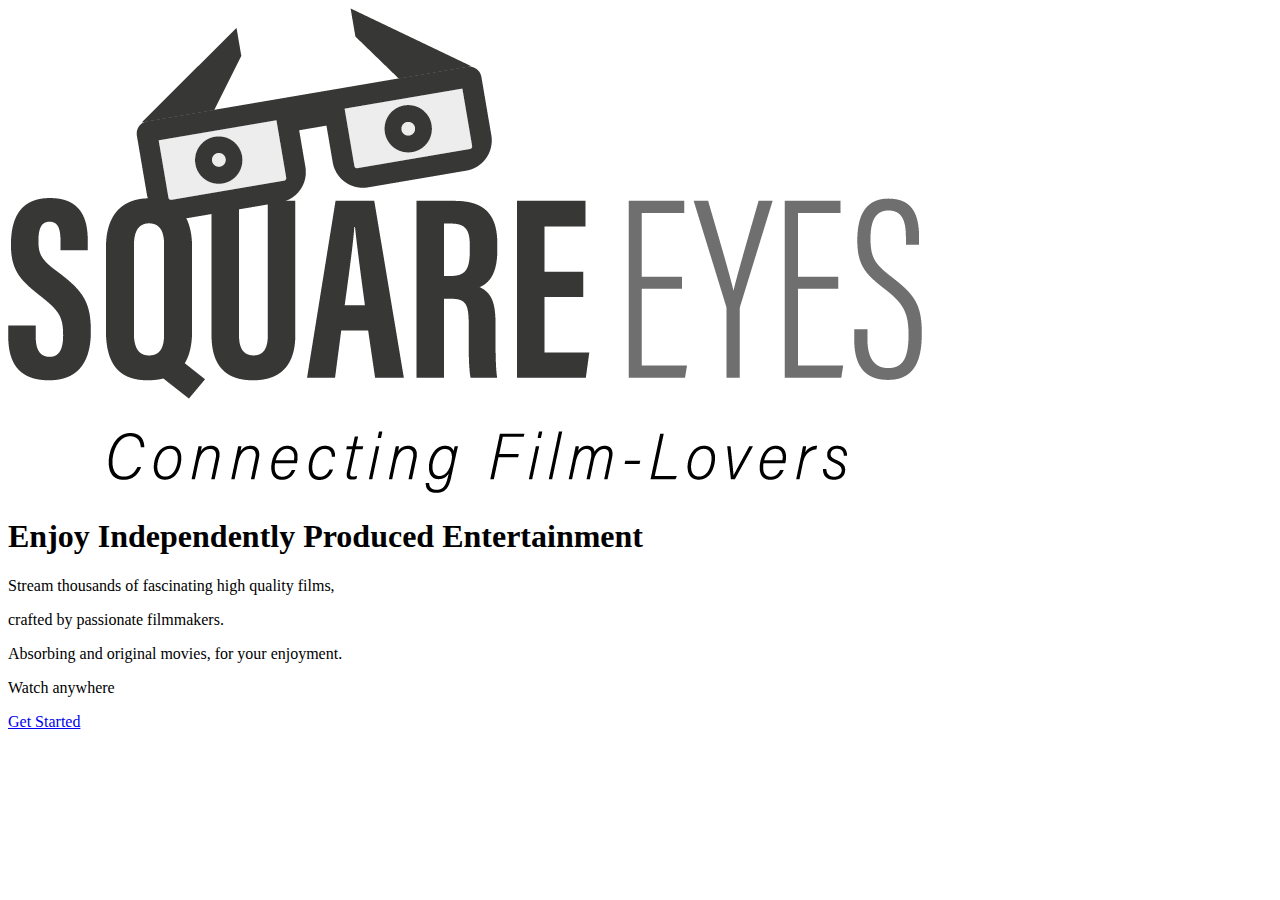
==== index.html @ 5963ee27 "Updated index html file and added the logo" ====
<!DOCTYPE html>
<html lang="en">
<head>
    <meta charset="UTF-8">
    <meta name="viewport" content="width=device-width, initial-scale=1.0">
    <meta name="description" content="A video streaming website for passionate independant filmmakers to stream high quality and affordable films on a pay-per-view basis.">
    <link rel="stylesheet" href="https://use.fontawesome.com/releases/v5.15.1/css/all.css" integrity="sha384-vp86vTRFVJgpjF9jiIGPEEqYqlDwgyBgEF109VFjmqGmIY/Y4HV4d3Gp2irVfcrp" crossorigin="anonymous">
    <link rel="stylesheet" href="style.css">
    <title>Square Eyes - Connecting Film-Lovers | Home</title>
</head>
<body>
    <header class="showcase">
        <div class="showcase-top">
            <img src="img/SquareEyes_Logo.png" alt="Square Eyes">
            <a href="#" class="btn btn-rounded"></a>
        </div>
        <div class="showcase-content">
            <h1>Enjoy Independently Produced Entertainment</h1>
            <p>Stream thousands of fascinating high quality films,</p>
            <p>crafted by passionate filmmakers. </p>
            <p>Absorbing and original movies, for your enjoyment.</p>
            <p>Watch anywhere</p>
            <a href="#" class="btn btn-xl">
                Get Started <i class="fas fa-chevron-right btn-icon"></i>
            </a>
        </div>
    </header>
</body>
</html>
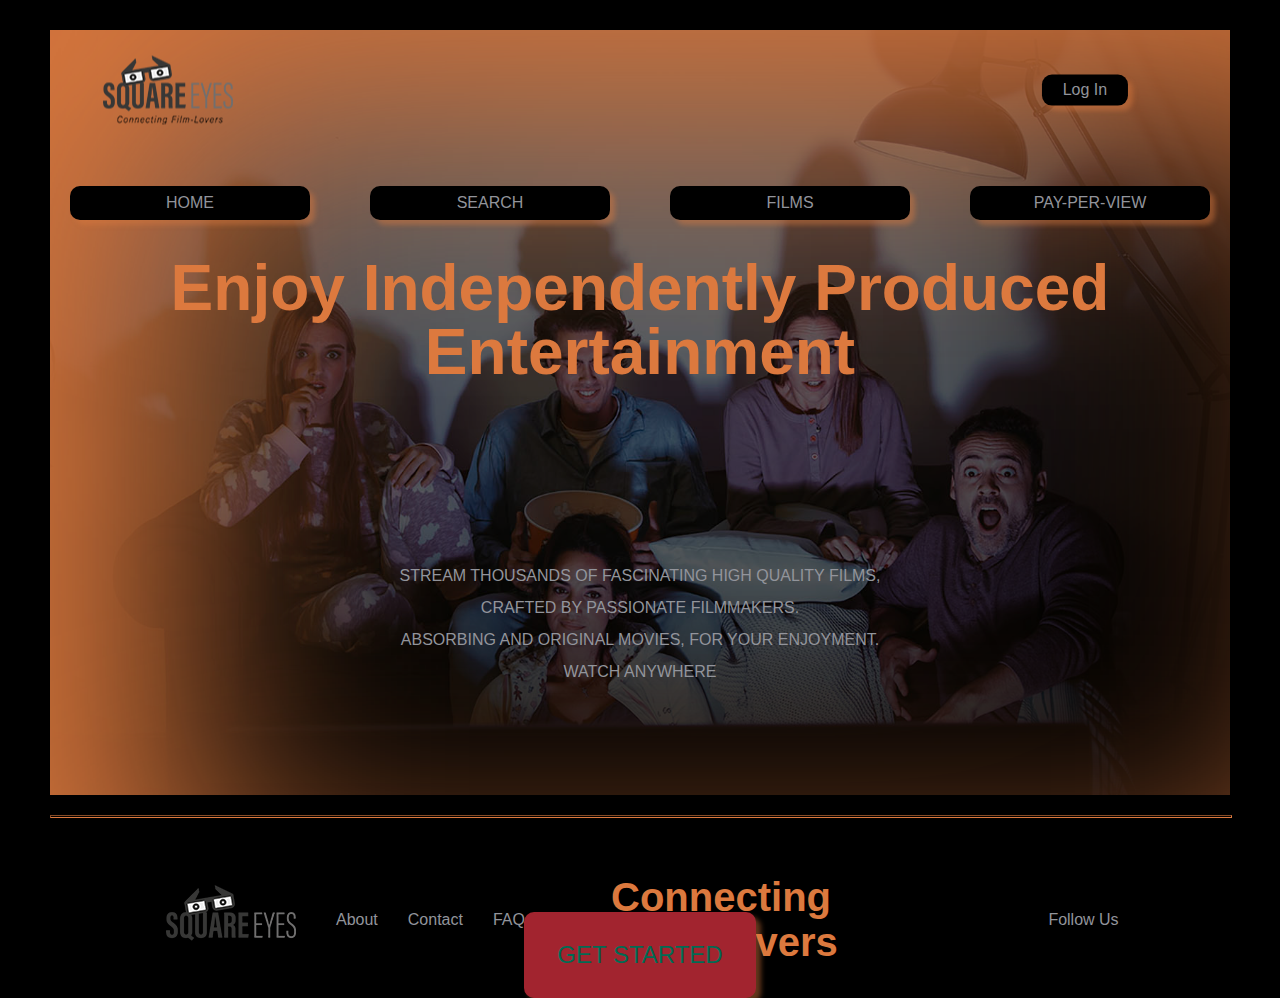
==== commit 6ffdaf39: "Updated index.html and style.css. and updatedi mages" ====
--- a/index.html
+++ b/index.html
@@ -5,25 +5,73 @@
     <meta name="viewport" content="width=device-width, initial-scale=1.0">
     <meta name="description" content="A video streaming website for passionate independant filmmakers to stream high quality and affordable films on a pay-per-view basis.">
     <link rel="stylesheet" href="https://use.fontawesome.com/releases/v5.15.1/css/all.css" integrity="sha384-vp86vTRFVJgpjF9jiIGPEEqYqlDwgyBgEF109VFjmqGmIY/Y4HV4d3Gp2irVfcrp" crossorigin="anonymous">
-    <link rel="stylesheet" href="style.css">
+    <link rel="stylesheet" href="css/style.css">
     <title>Square Eyes - Connecting Film-Lovers | Home</title>
 </head>
 <body>
+    <!-- Showcase -->
     <header class="showcase">
         <div class="showcase-top">
-            <img src="img/SquareEyes_Logo.png" alt="Square Eyes">
-            <a href="#" class="btn btn-rounded"></a>
+            <img src="img/logo.png" alt="Square Eyes"><a href="index.html"></a>
+            <a href="#" class="btn btn-rounded">Log In</a>
         </div>
+        <!-- *Navigation -->
+        <nav class="main-nav">
+            <ul>
+                <li><a href="index.html">Home</a></li>
+                <li><a href="search.html">Search</a></li>
+                <li><a href="filmpage.html">Films</a></li>
+                <li><a href="ppv.html">Pay-per-view</a></li>
+            </ul>
+        </nav>
+        <!-- Navigation Ends -->
         <div class="showcase-content">
             <h1>Enjoy Independently Produced Entertainment</h1>
-            <p>Stream thousands of fascinating high quality films,</p>
-            <p>crafted by passionate filmmakers. </p>
-            <p>Absorbing and original movies, for your enjoyment.</p>
-            <p>Watch anywhere</p>
-            <a href="#" class="btn btn-xl">
-                Get Started <i class="fas fa-chevron-right btn-icon"></i>
-            </a>
+            <p>Stream thousands of fascinating high quality films,<br>
+                crafted by passionate filmmakers. <br>
+                Absorbing and original movies, for your enjoyment.<br>
+                Watch anywhere</p>
+            <a href="createacc.html" class="btn btn-xl"> 
+                Get Started <i class="fas fa-chevron-right btn-icon"></i></a>
         </div>
     </header>
+
+
+
+    <!-- Footer -->
+    <hr>
+    <footer class="footer">
+        <div class="logo">
+            <img src="img/logo.png" alt="Square Eyes"><a href="index.html"></a>
+        </div>
+        <div class="info-links">
+            <ul>
+                <li><a href:"#">About</a></li>
+                <li><a href:"#">Contact</a></li>
+                <li><a href:"#">FAQ</a></li>
+                <li><a href:"#">Support</a></li>
+            </ul>
+                        
+        </div>
+        <div class="slogan">    
+            <h2>Connecting Film-Lovers</h2>
+        </div>
+        <div class="cart">
+            <i class="fas fa-shopping-cart fa-2x"></i>
+        </div>
+        <div class="follow">
+            <p>Follow Us</p>
+        </div>
+        <div class="social">    
+            <ul>
+                <li><i class="fab fa-instagram-square fa-2x">
+                    <a href="https://www.instagram.com/" target="_blank"></a></i></li>
+                <li><i class="fab fa-twitter-square fa-2x">
+                    <a href="https://www.twitter.com/" target="_blank"></a></i></li>
+                <li><i class="fab fa-facebook-square fa-2x">
+                    <a href="https://www.facebook.com/" target="_blank"></a></i></li>
+            </ul>
+        </div>
+    </footer>
 </body>
 </html>--- a/css/style.css
+++ b/css/style.css
@@ -0,0 +1,311 @@
+/* CSS Variables */
+:root {
+  --primary-color: #dc793e;
+  --dark-color: #000;
+  --light-color: #92949b;
+  --red-color: #a2242f;
+  --green-color: #006b54;
+  --shadow: 0 1px 5px rgba(220, 121, 62 0.8);
+}
+
+html {
+  box-sizing: border-box;
+  margin: 0;
+  padding: 0;
+}
+
+body {
+  font-family: -apple-system, BlinkMacSystemFont, "Segoe UI", Roboto, Oxygen,
+    Ubuntu, Cantarell, "Open Sans", "Helvetica Neue", sans-serif;
+  -webkit-font-smoothing: antialiased;
+  background: var(--dark-color);
+  color: var(--light-color);
+  margin: 30px 50px;
+}
+
+.btn {
+  background: var(--dark-color);
+  color: var(--light-color);
+  padding: 0.6rem 1.3rem;
+  text-decoration: none;
+  border: 0;
+}
+ul {
+  list-style: none;
+}
+
+h1,
+h2,
+h3 {
+  color: var(--primary-color);
+}
+
+a {
+  text-decoration: none;
+}
+
+p {
+  margin: 0.5rem 0;
+}
+
+img {
+  width: 100%;
+}
+
+/* Showcase */
+.showcase {
+  width: 100%;
+  height: 85vh;
+  position: relative;
+  background: url("../img/home.jpg") no-repeat center center/cover;
+}
+
+.showcase::after {
+  content: "";
+  position: absolute;
+  top: 0;
+  left: 0;
+  width: 100%;
+  height: 100%;
+  z-index: 1;
+  background: rgba(0, 0, 0, 0.6);
+  box-shadow: inset 120px 100px 250px var(--primary-color),
+    inset -120px -100px 250px var(--dark-color);
+}
+
+.showcase-top {
+  position: relative;
+  z-index: 2;
+  height: 120px;
+}
+
+.showcase-top img {
+  width: 130px;
+  position: absolute;
+  top: 50%;
+  left: 10%;
+  transform: translate(-50%, -50%);
+  margin-left: 0;
+}
+
+.showcase-top img:hover {
+  box-shadow: 5px 5px 5px rgba(0, 0, 0, 0.45);
+  border-radius: 10px;
+  cursor: pointer;
+}
+
+.showcase-top a {
+  position: absolute;
+  top: 50%;
+  right: 5%;
+  transform: translate(-50%, -50%);
+}
+
+.showcase-top a:hover {
+  background: var(--light-color);
+  color: var(--dark-color);
+}
+
+.showcase-content {
+  position: relative;
+  z-index: 2;
+  width: 90%;
+  margin: auto;
+  display: flex;
+  flex-direction: column;
+  justify-content: center;
+  align-items: center;
+  text-align: center;
+  margin-top: 1rem;
+}
+
+.showcase-content h1 {
+  font-weight: 700;
+  font-size: 4rem;
+  line-height: 4rem;
+  margin: 0 1rem;
+}
+
+.showcase-content p {
+  text-transform: uppercase;
+  color: var(--light-color);
+  font-weight: 400;
+  font-size: 1rem;
+  line-height: 2;
+  margin: 11rem 0 4rem;
+}
+
+/* Navigation */
+.main-nav ul {
+  position: relative;
+  z-index: 2;
+  width: 100%;
+  display: grid;
+  gap: 20px;
+  padding: 0;
+  list-style: none;
+  grid-template-columns: repeat(4, 1fr);
+}
+
+.main-nav a {
+  background: var(--dark-color);
+  display: block;
+  text-decoration: none;
+  padding: 0.5rem;
+  margin: 20px;
+  text-align: center;
+  color: var(--light-color);
+  text-transform: uppercase;
+  font-size: 1rem;
+  box-shadow: 5px 5px 5px rgba(220, 121, 62, 0.45);
+  border-radius: 10px;
+}
+
+.main-nav a:hover {
+  background: var(--light-color);
+  color: var(--dark-color);
+}
+
+/* Buttons */
+.btn {
+  display: inline-block;
+  background: var(--dark-color);
+  color: var(--light-color);
+  padding: 0.4rem 1.3rem;
+  font-size: 1rem;
+  text-align: center;
+  border: none;
+  cursor: pointer;
+  outline: none;
+  box-shadow: 5px 5px 5px rgba(220, 121, 62, 0.45);
+  border-radius: 10px;
+}
+
+.btn:hover {
+  opacity: 0, 0.9;
+}
+
+.btn-rounded {
+  border-radius: 10px;
+}
+
+.btn-xl {
+  background: var(--red-color);
+  color: var(--green-color);
+  font-size: 1.5rem;
+  padding: 1.8rem 2.1rem;
+  margin-top: 10rem;
+  text-transform: uppercase;
+}
+
+.btn-xl:hover {
+  background: var(--green-color);
+  color: var(--red-color);
+}
+
+/* Footer */
+hr {
+  width: 100%;
+  margin-top: 20px;
+  border-color: var(--primary-color);
+  height: 0.5px;
+}
+
+.footer {
+  height: 70px;
+  width: 100%;
+  display: grid;
+  padding: 1rem;
+  border: 10px;
+  margin: 0 100px 0 100px;
+  align-items: center;
+  justify-content: center;
+  grid-template-columns: 1fr 2fr 3fr 1fr 1fr 2fr;
+}
+
+.footer img {
+  width: 130px;
+}
+
+.footer img:hover {
+  display: inline-block;
+  background-color: var(--primary-color);
+  box-shadow: 5px 5px 5px rgba(220, 121, 62, 0.45);
+  border-radius: 10px;
+}
+
+.logo img {
+  display: flex;
+  align-items: center;
+  justify-content: center;
+  cursor: pointer;
+}
+
+.info-links ul {
+  display: flex;
+  flex-direction: row;
+  align-items: center;
+  justify-content: center;
+  gap: 30px;
+  cursor: pointer;
+}
+
+.info-links a {
+  display: list-item;
+}
+
+.info-links a:hover {
+  color: var(--primary-color);
+}
+
+.slogan {
+  display: flex;
+  align-items: center;
+  justify-content: center;
+}
+
+.slogan h2 {
+  font-size: 2.5rem;
+}
+
+.cart {
+  display: flex;
+  box-sizing: block;
+  align-items: center;
+  justify-content: center;
+  cursor: pointer;
+}
+
+.cart:hover {
+  color: var(--primary-color);
+}
+
+.follow {
+  display: flex;
+  align-items: center;
+  justify-content: center;
+}
+
+.social ul {
+  display: flex;
+  flex-direction: row;
+  align-items: center;
+  justify-content: end;
+  gap: 30px;
+  cursor: pointer;
+}
+
+.social ul li {
+  display: block;
+}
+
+.social ul li:hover {
+  color: var(--primary-color);
+}
+
+/* .footer .img {
+  display: block;
+  width: 130px;
+  margin-left: 10%;
+  justify-content: center;
+} */
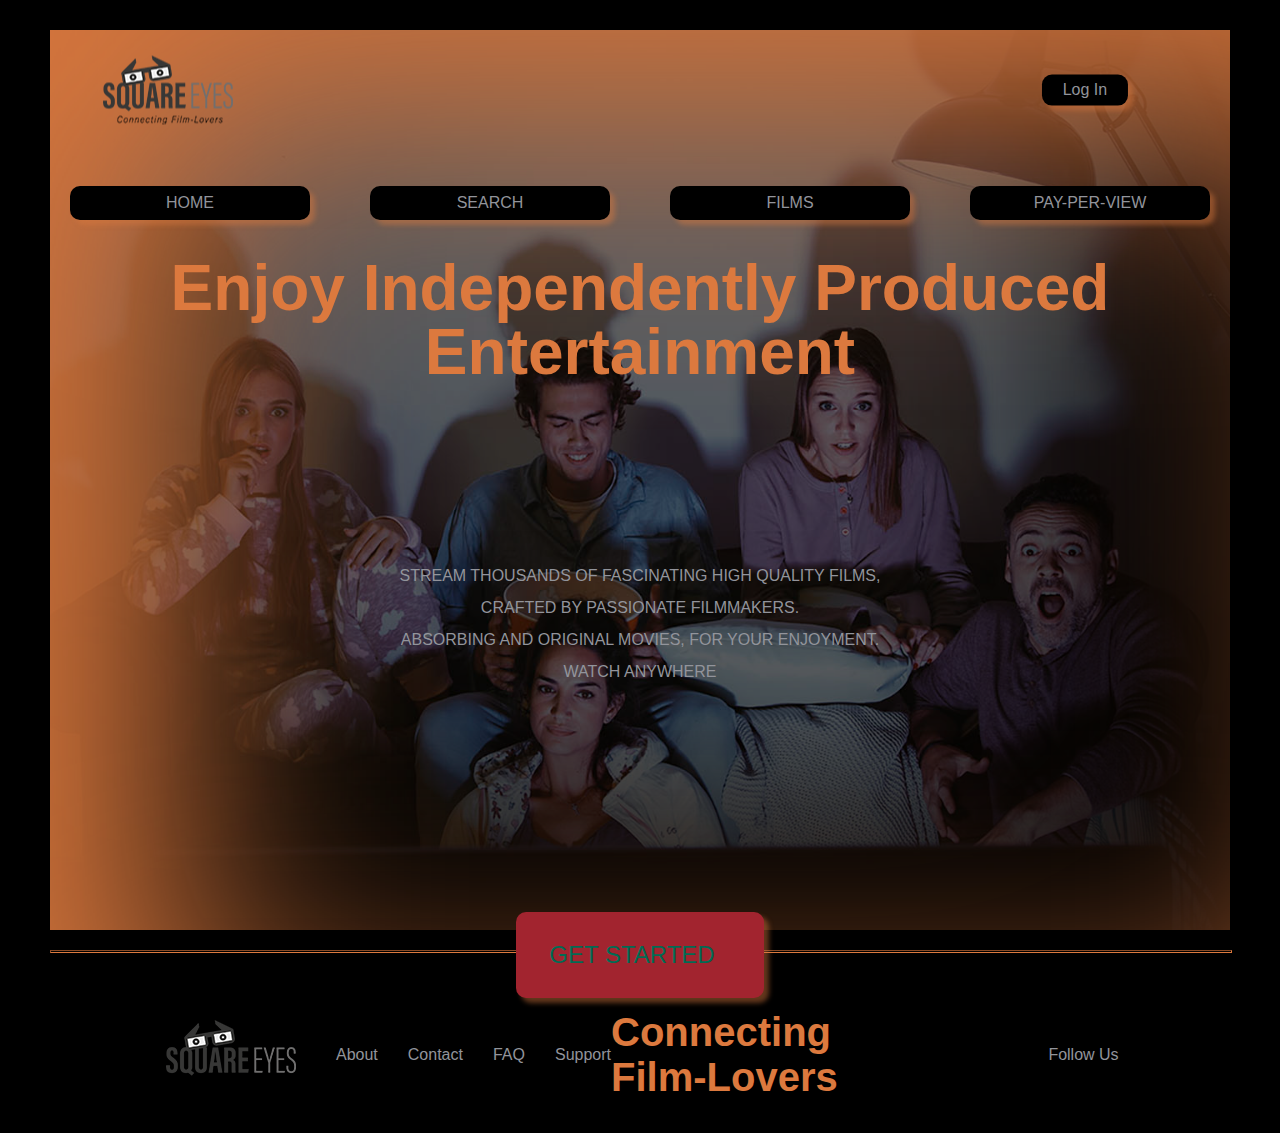
==== commit 714b90f0: "Added background picture. Updated css file and html files" ====
--- a/index.html
+++ b/index.html
@@ -9,11 +9,11 @@
     <title>Square Eyes - Connecting Film-Lovers | Home</title>
 </head>
 <body>
-    <!-- Showcase -->
-    <header class="showcase">
-        <div class="showcase-top">
-            <img src="img/logo.png" alt="Square Eyes"><a href="index.html"></a>
-            <a href="#" class="btn btn-rounded">Log In</a>
+    <!-- Showcase Home -->
+    <header class="showcase-home">
+        <div class="showcase-home-top">
+                <img src="img/logo.png" alt="Square Eyes"><a href="index.html"></a>
+                <a href="#" class="btn btn-rounded">Log In</a>
         </div>
         <!-- *Navigation -->
         <nav class="main-nav">
@@ -25,7 +25,9 @@
             </ul>
         </nav>
         <!-- Navigation Ends -->
-        <div class="showcase-content">
+
+        <!-- Showcase Home Content -->
+        <div class="showcase-home-content">
             <h1>Enjoy Independently Produced Entertainment</h1>
             <p>Stream thousands of fascinating high quality films,<br>
                 crafted by passionate filmmakers. <br>
@@ -34,6 +36,8 @@
             <a href="createacc.html" class="btn btn-xl"> 
                 Get Started <i class="fas fa-chevron-right btn-icon"></i></a>
         </div>
+        <!-- Showcase Home Content Ends -->
+    <!-- Showcase Home Ends -->
     </header>
 
 
@@ -73,5 +77,6 @@
             </ul>
         </div>
     </footer>
+    <!-- Footer Ends -->
 </body>
 </html>--- a/css/style.css
+++ b/css/style.css
@@ -21,6 +21,7 @@
   background: var(--dark-color);
   color: var(--light-color);
   margin: 30px 50px;
+  overflow-x: hidden;
 }
 
 .btn {
@@ -52,15 +53,15 @@
   width: 100%;
 }
 
-/* Showcase */
-.showcase {
-  width: 100%;
-  height: 85vh;
+/* Showcase Home Page */
+.showcase-home {
+  width: 100%;
+  height: 100vh;
   position: relative;
   background: url("../img/home.jpg") no-repeat center center/cover;
 }
 
-.showcase::after {
+.showcase-home::after {
   content: "";
   position: absolute;
   top: 0;
@@ -73,40 +74,43 @@
     inset -120px -100px 250px var(--dark-color);
 }
 
-.showcase-top {
+.showcase-home-top {
   position: relative;
   z-index: 2;
   height: 120px;
 }
 
-.showcase-top img {
+.showcase-home-top img {
   width: 130px;
-  position: absolute;
+  position: relative;
   top: 50%;
   left: 10%;
   transform: translate(-50%, -50%);
   margin-left: 0;
 }
 
-.showcase-top img:hover {
+.showcase-home-top img:hover {
+  display: inline-block;
+  color: var(--dark-color);
+  background: var(--dark-color);
   box-shadow: 5px 5px 5px rgba(0, 0, 0, 0.45);
   border-radius: 10px;
   cursor: pointer;
 }
 
-.showcase-top a {
+.showcase-home-top a {
   position: absolute;
   top: 50%;
   right: 5%;
   transform: translate(-50%, -50%);
 }
 
-.showcase-top a:hover {
+.showcase-home-top a:hover {
   background: var(--light-color);
   color: var(--dark-color);
 }
 
-.showcase-content {
+.showcase-home-content {
   position: relative;
   z-index: 2;
   width: 90%;
@@ -119,20 +123,154 @@
   margin-top: 1rem;
 }
 
-.showcase-content h1 {
+.showcase-home-content h1 {
   font-weight: 700;
   font-size: 4rem;
   line-height: 4rem;
   margin: 0 1rem;
 }
 
-.showcase-content p {
+.showcase-home-content p {
   text-transform: uppercase;
   color: var(--light-color);
   font-weight: 400;
   font-size: 1rem;
   line-height: 2;
   margin: 11rem 0 4rem;
+}
+/* Showcase Search Page */
+.showcase-search {
+  width: 100%;
+  height: 100vh;
+  position: relative;
+  background: url("../img/search.jpg") no-repeat center center/cover;
+}
+
+.showcase-search::after {
+  content: "";
+  position: absolute;
+  top: 0;
+  left: 0;
+  width: 100%;
+  height: 100%;
+  z-index: 1;
+  background: rgba(0, 0, 0, 0.6);
+  box-shadow: inset 120px 100px 250px var(--primary-color),
+    inset -120px -100px 250px var(--dark-color);
+}
+
+.showcase-search-top {
+  position: relative;
+  z-index: 2;
+  height: 120px;
+}
+
+.showcase-search-top img {
+  width: 130px;
+  position: relative;
+  top: 50%;
+  left: 10%;
+  transform: translate(-50%, -50%);
+  margin-left: 0;
+}
+
+.showcase-search-top img:hover {
+  display: inline-block;
+  color: var(--dark-color);
+  background: var(--dark-color);
+  box-shadow: 5px 5px 5px rgba(0, 0, 0, 0.45);
+  border-radius: 10px;
+  cursor: pointer;
+}
+
+.showcase-search-top a {
+  position: absolute;
+  top: 50%;
+  right: 5%;
+  transform: translate(-50%, -50%);
+}
+
+.showcase-search-top a:hover {
+  background: var(--light-color);
+  color: var(--dark-color);
+}
+
+.showcase-search-content {
+  position: relative;
+  z-index: 2;
+  width: 90%;
+  margin: auto;
+  display: flex;
+  flex-direction: column;
+  justify-content: center;
+  align-items: center;
+  text-align: center;
+  margin-top: 1rem;
+}
+
+.showcase-search-content h1 {
+  font-weight: 700;
+  font-size: 4rem;
+  line-height: 4rem;
+  margin: 0 1rem;
+}
+
+.showcase-search-content p {
+  text-transform: uppercase;
+  color: var(--light-color);
+  font-weight: 400;
+  font-size: 1rem;
+  line-height: 2;
+  margin: 7rem 0 4rem;
+}
+
+.showcase-search-content .cross {
+  color: var(--primary-color);
+  font-size: 50px;
+  padding: 0.6rem;
+}
+
+.showcase-search-content .searchbox {
+  position: fixed;
+  top: 70%;
+  left: center;
+  display: flex;
+  align-items: center;
+  justify-content: center;
+}
+
+.showcase-search-content .form-area {
+  width: 100%;
+  max-width: 800px;
+  display: flex;
+  width: 100%;
+  border-bottom: 1px solid var(--light-color);
+}
+
+.showcase-search-content .form-area input {
+  flex: 1 1 auto;
+  background-color: var(--light-color);
+  border: 0;
+  height: 80px;
+  font-size: 35px;
+  width: 100%;
+  padding-left: 20px;
+}
+
+.showcase-search-content .form-area btn-lg {
+  background-color: var(--primary-color);
+  padding: 0 0;
+  border: none;
+  font-size: 2rem;
+  text-transform: uppercase;
+  letter-spacing: 3px;
+  color: var(--red-color);
+  cursor: pointer;
+}
+
+.form-area input::placeholder {
+  color: var(--dark-color);
+  letter-spacing: 1px;
 }
 
 /* Navigation */
@@ -203,6 +341,24 @@
   color: var(--red-color);
 }
 
+.btn-lg {
+  background: var(--red-color);
+  color: var(--green-color);
+  font-size: 1rem;
+  padding: 0.8rem 1.3rem;
+  /* margin-top: 10rem; */
+  text-transform: uppercase;
+}
+
+.btn-lg:hover {
+  background: var(--green-color);
+  color: var(--red-color);
+}
+
+.btn-icon {
+  margin-left: 1rem;
+}
+
 /* Footer */
 hr {
   width: 100%;
@@ -229,7 +385,8 @@
 
 .footer img:hover {
   display: inline-block;
-  background-color: var(--primary-color);
+  color: var(--primary-color);
+  background: var(--primary-color);
   box-shadow: 5px 5px 5px rgba(220, 121, 62, 0.45);
   border-radius: 10px;
 }
@@ -270,7 +427,7 @@
 
 .cart {
   display: flex;
-  box-sizing: block;
+  box-sizing: inline-block;
   align-items: center;
   justify-content: center;
   cursor: pointer;
@@ -302,10 +459,3 @@
 .social ul li:hover {
   color: var(--primary-color);
 }
-
-/* .footer .img {
-  display: block;
-  width: 130px;
-  margin-left: 10%;
-  justify-content: center;
-} */
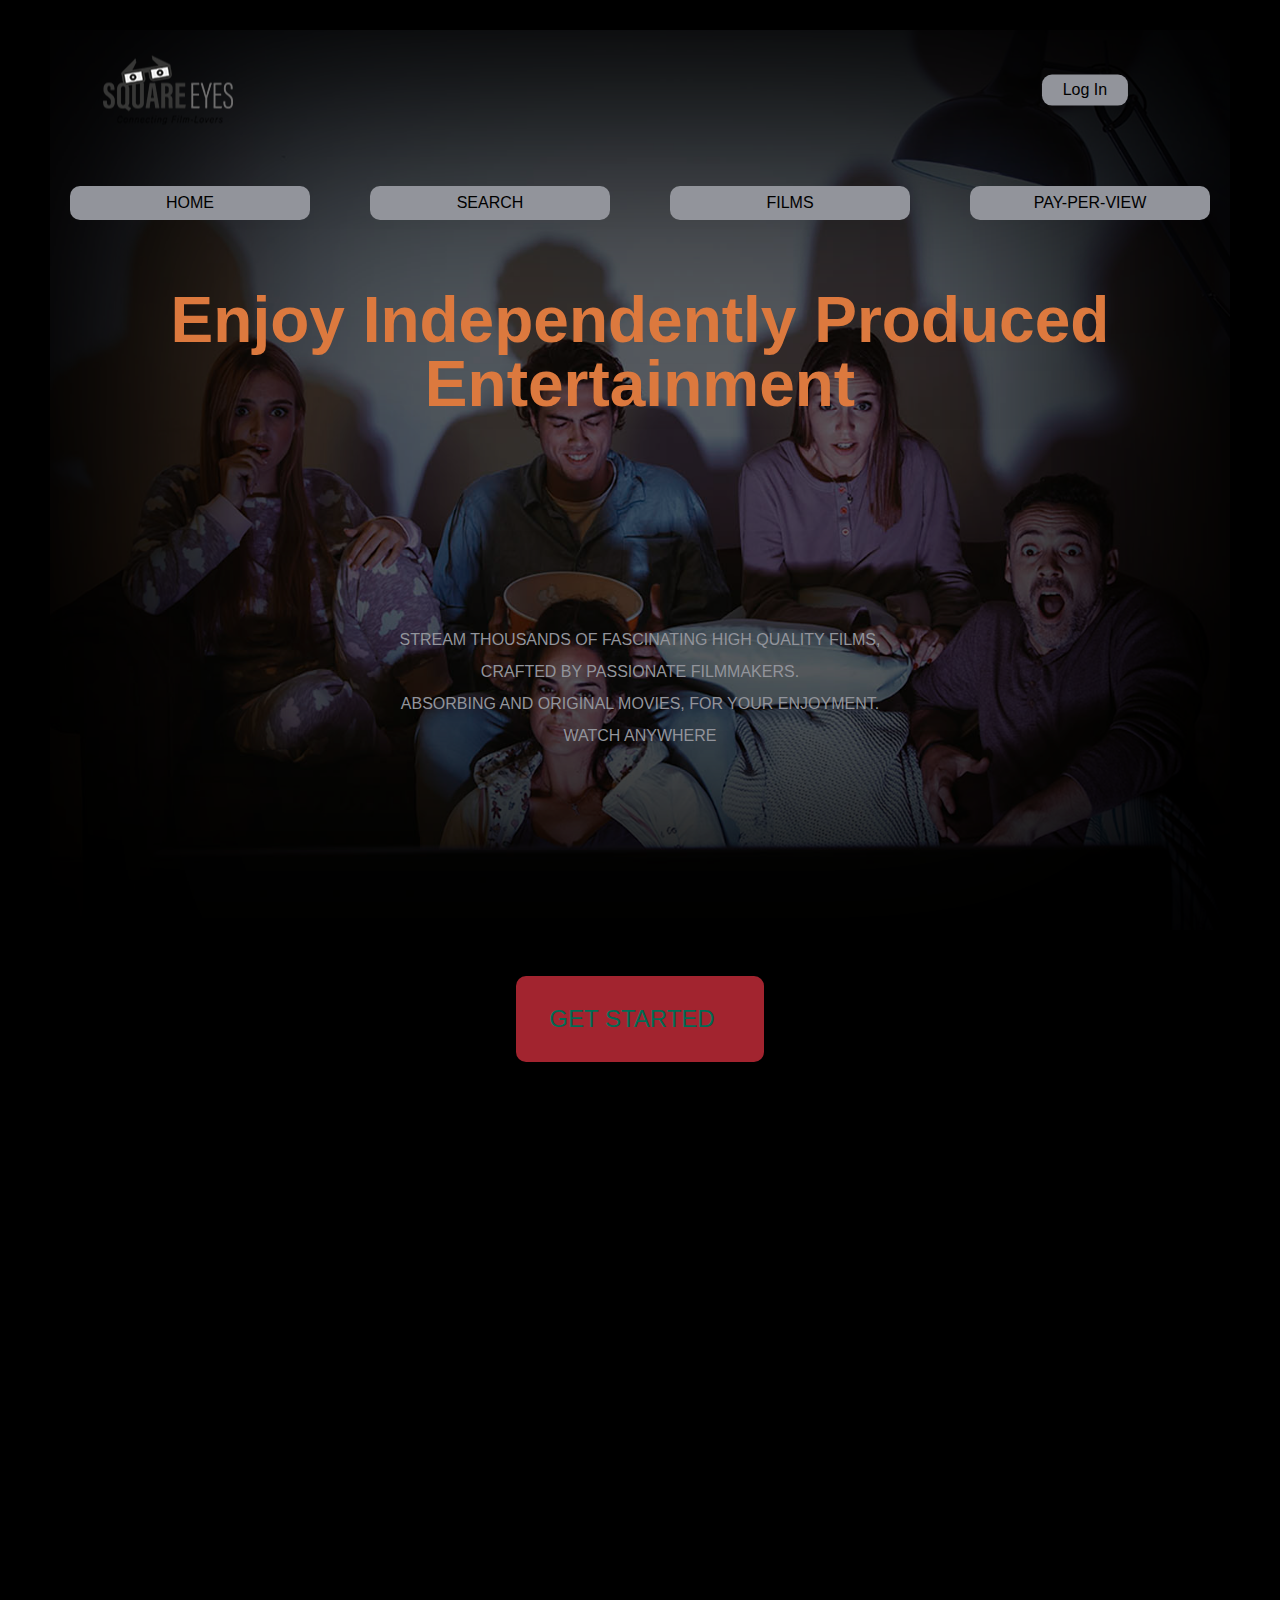
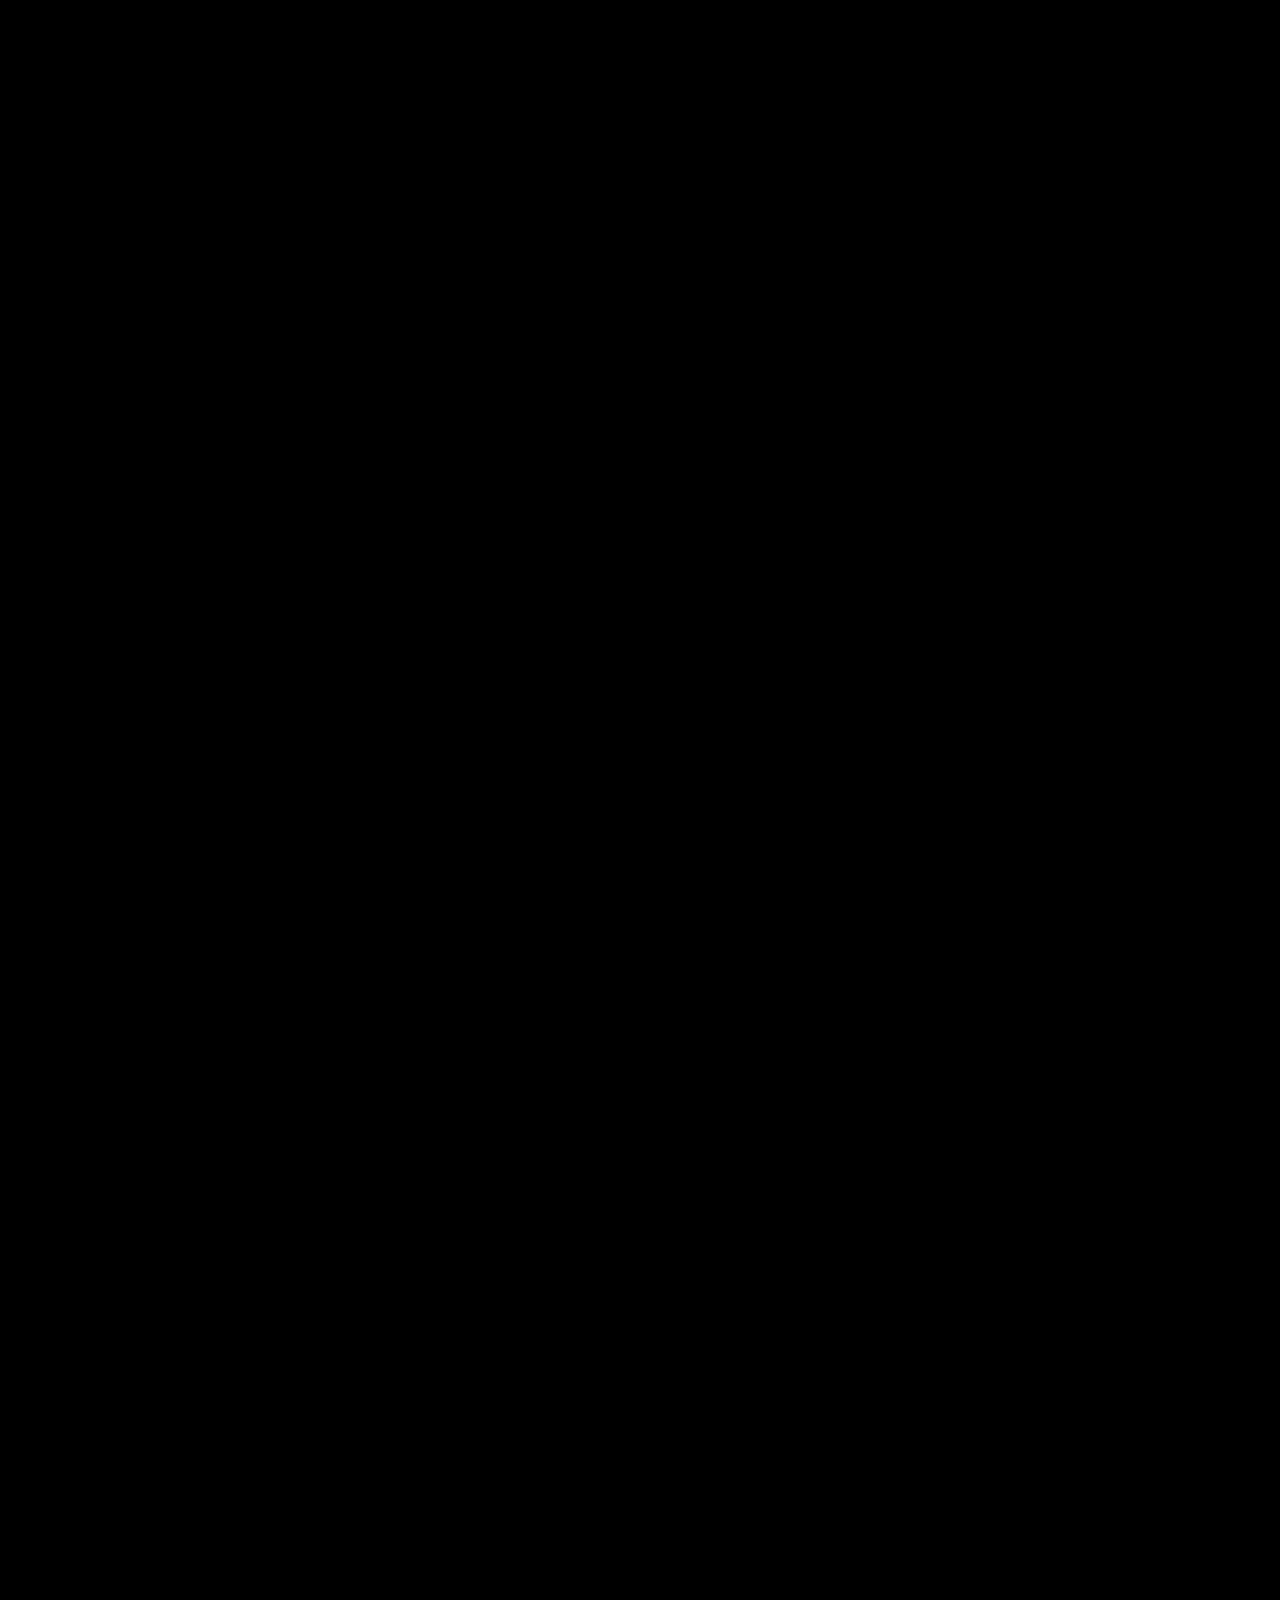
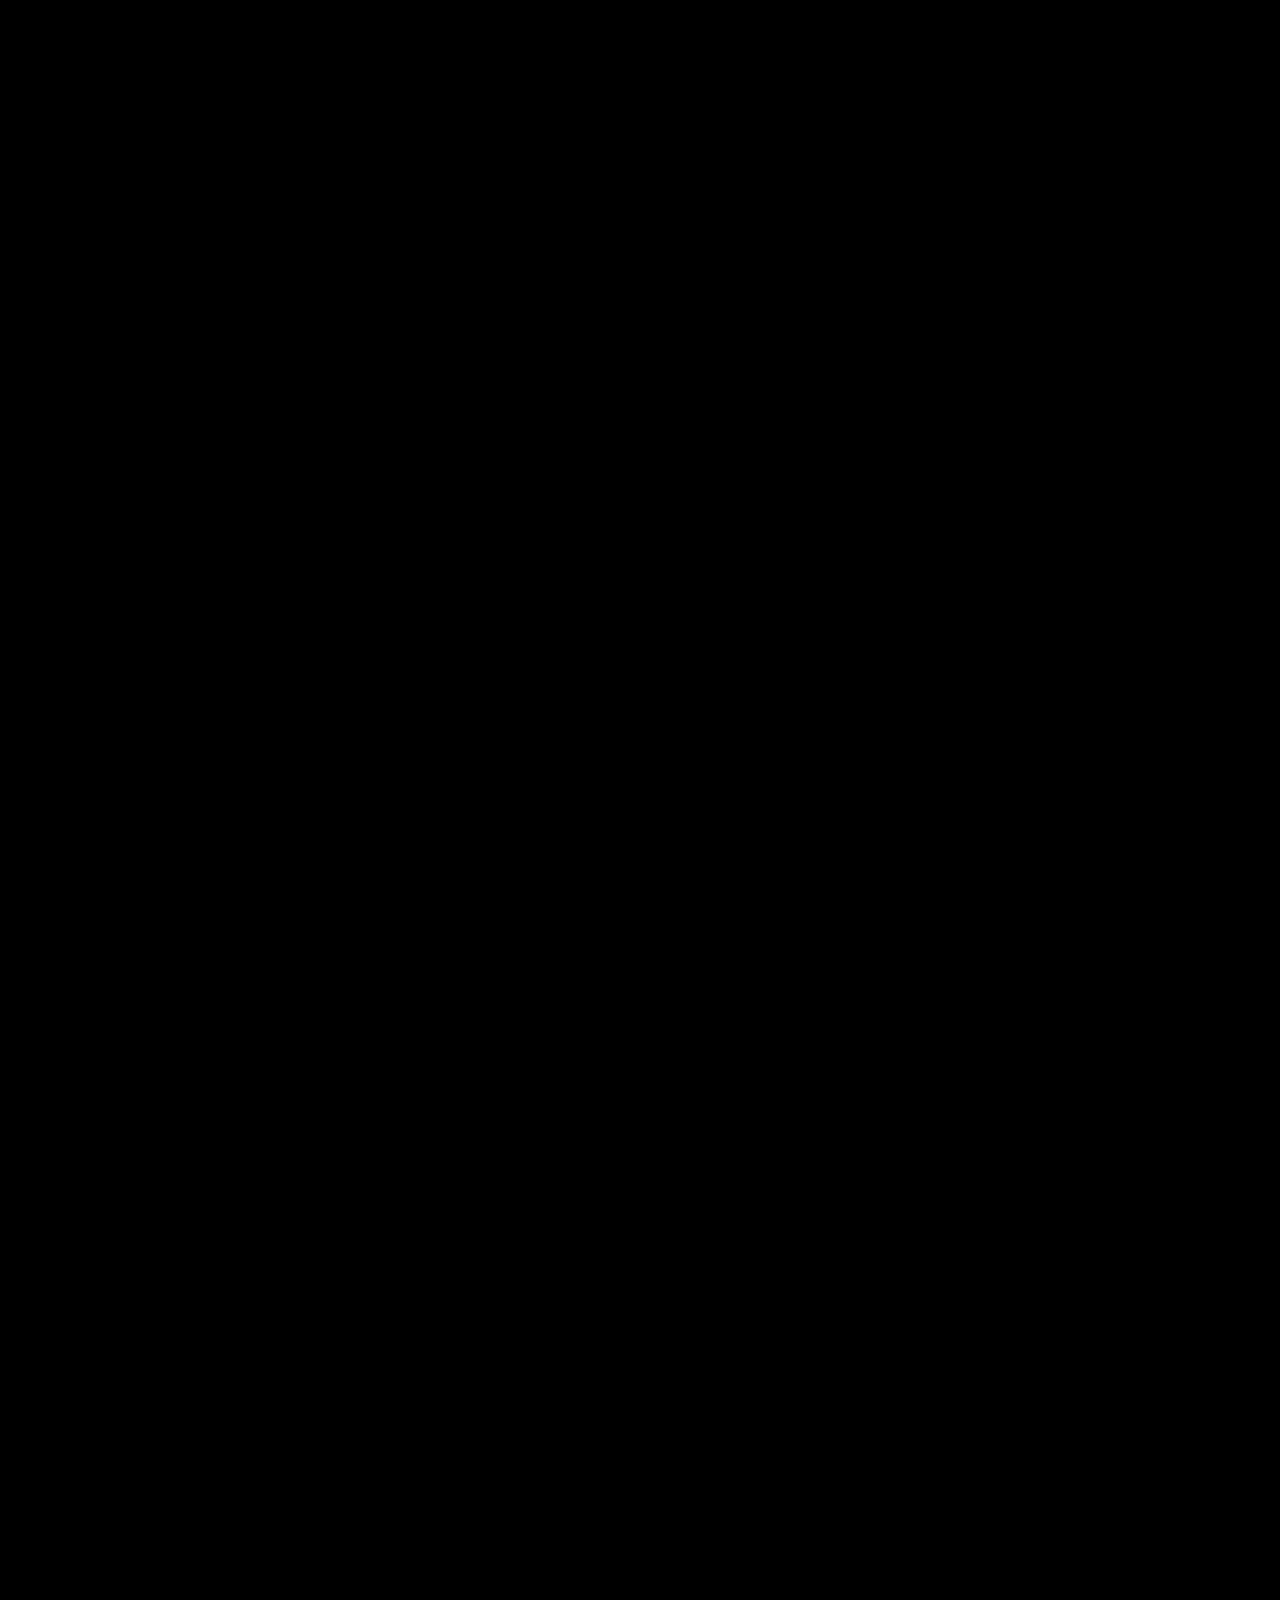
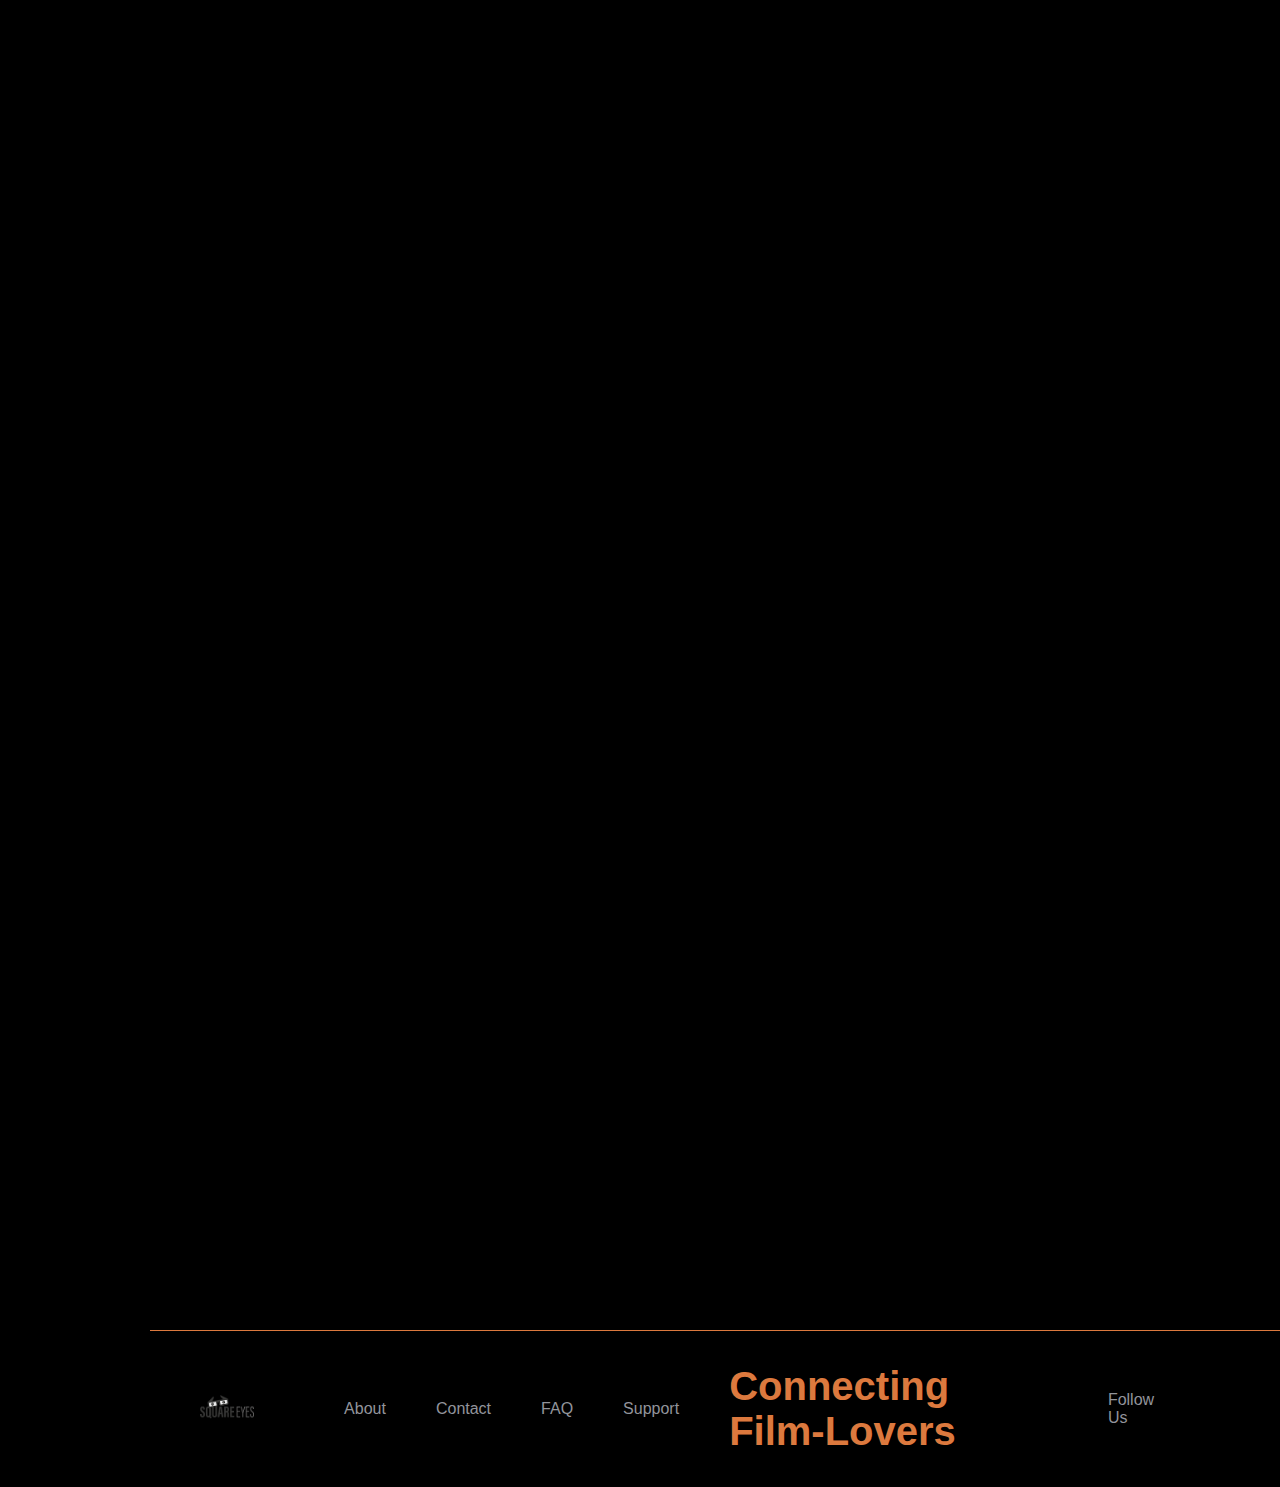
==== commit 6e655ba5: "Updated index, ppv and search. Added film images. Updated css file" ====
--- a/index.html
+++ b/index.html
@@ -11,7 +11,7 @@
 <body>
     <!-- Showcase Home -->
     <header class="showcase-home">
-        <div class="showcase-home-top">
+        <div class="showcase-top">
                 <img src="img/logo.png" alt="Square Eyes"><a href="index.html"></a>
                 <a href="#" class="btn btn-rounded">Log In</a>
         </div>
@@ -27,7 +27,7 @@
         <!-- Navigation Ends -->
 
         <!-- Showcase Home Content -->
-        <div class="showcase-home-content">
+        <div class="showcase-content">
             <h1>Enjoy Independently Produced Entertainment</h1>
             <p>Stream thousands of fascinating high quality films,<br>
                 crafted by passionate filmmakers. <br>
@@ -40,10 +40,7 @@
     <!-- Showcase Home Ends -->
     </header>
 
-
-
     <!-- Footer -->
-    <hr>
     <footer class="footer">
         <div class="logo">
             <img src="img/logo.png" alt="Square Eyes"><a href="index.html"></a>
--- a/css/style.css
+++ b/css/style.css
@@ -5,7 +5,6 @@
   --light-color: #92949b;
   --red-color: #a2242f;
   --green-color: #006b54;
-  --shadow: 0 1px 5px rgba(220, 121, 62 0.8);
 }
 
 html {
@@ -25,8 +24,8 @@
 }
 
 .btn {
-  background: var(--dark-color);
-  color: var(--light-color);
+  background: var(--light-color);
+  color: var(--dark-color);
   padding: 0.6rem 1.3rem;
   text-decoration: none;
   border: 0;
@@ -46,6 +45,7 @@
 }
 
 p {
+  color: var(--light-color);
   margin: 0.5rem 0;
 }
 
@@ -70,17 +70,17 @@
   height: 100%;
   z-index: 1;
   background: rgba(0, 0, 0, 0.6);
-  box-shadow: inset 120px 100px 250px var(--primary-color),
+  box-shadow: inset 120px 100px 250px var(--dark-color),
     inset -120px -100px 250px var(--dark-color);
 }
 
-.showcase-home-top {
+.showcase-top {
   position: relative;
   z-index: 2;
   height: 120px;
 }
 
-.showcase-home-top img {
+.showcase-top img {
   width: 130px;
   position: relative;
   top: 50%;
@@ -89,28 +89,28 @@
   margin-left: 0;
 }
 
-.showcase-home-top img:hover {
+.showcase-top img:hover {
   display: inline-block;
-  color: var(--dark-color);
-  background: var(--dark-color);
-  box-shadow: 5px 5px 5px rgba(0, 0, 0, 0.45);
-  border-radius: 10px;
-  cursor: pointer;
-}
-
-.showcase-home-top a {
+  /* color: var(--primary-color); */
+  background: var(--primary-color);
+  box-shadow: 5px 5px 5px rgba(220, 121, 61, 0.45);
+  border-radius: 10px;
+  cursor: pointer;
+}
+
+.showcase-top a {
   position: absolute;
   top: 50%;
   right: 5%;
   transform: translate(-50%, -50%);
 }
 
-.showcase-home-top a:hover {
-  background: var(--light-color);
-  color: var(--dark-color);
-}
-
-.showcase-home-content {
+.showcase-top a:hover {
+  background: var(--dark-color);
+  color: var(--light-color);
+}
+
+.showcase-content {
   position: relative;
   z-index: 2;
   width: 90%;
@@ -123,14 +123,14 @@
   margin-top: 1rem;
 }
 
-.showcase-home-content h1 {
+.showcase-content h1 {
   font-weight: 700;
   font-size: 4rem;
   line-height: 4rem;
-  margin: 0 1rem;
-}
-
-.showcase-home-content p {
+  margin: 2rem 1rem;
+}
+
+.showcase-content p {
   text-transform: uppercase;
   color: var(--light-color);
   font-weight: 400;
@@ -138,6 +138,7 @@
   line-height: 2;
   margin: 11rem 0 4rem;
 }
+
 /* Showcase Search Page */
 .showcase-search {
   width: 100%;
@@ -155,82 +156,17 @@
   height: 100%;
   z-index: 1;
   background: rgba(0, 0, 0, 0.6);
-  box-shadow: inset 120px 100px 250px var(--primary-color),
+  box-shadow: inset 120px 100px 250px var(--dark-color),
     inset -120px -100px 250px var(--dark-color);
 }
 
-.showcase-search-top {
-  position: relative;
-  z-index: 2;
-  height: 120px;
-}
-
-.showcase-search-top img {
-  width: 130px;
-  position: relative;
-  top: 50%;
-  left: 10%;
-  transform: translate(-50%, -50%);
-  margin-left: 0;
-}
-
-.showcase-search-top img:hover {
-  display: inline-block;
-  color: var(--dark-color);
-  background: var(--dark-color);
-  box-shadow: 5px 5px 5px rgba(0, 0, 0, 0.45);
-  border-radius: 10px;
-  cursor: pointer;
-}
-
-.showcase-search-top a {
-  position: absolute;
-  top: 50%;
-  right: 5%;
-  transform: translate(-50%, -50%);
-}
-
-.showcase-search-top a:hover {
-  background: var(--light-color);
-  color: var(--dark-color);
-}
-
-.showcase-search-content {
-  position: relative;
-  z-index: 2;
-  width: 90%;
-  margin: auto;
-  display: flex;
-  flex-direction: column;
-  justify-content: center;
-  align-items: center;
-  text-align: center;
-  margin-top: 1rem;
-}
-
-.showcase-search-content h1 {
-  font-weight: 700;
-  font-size: 4rem;
-  line-height: 4rem;
-  margin: 0 1rem;
-}
-
-.showcase-search-content p {
-  text-transform: uppercase;
-  color: var(--light-color);
-  font-weight: 400;
-  font-size: 1rem;
-  line-height: 2;
-  margin: 7rem 0 4rem;
-}
-
-.showcase-search-content .cross {
+.showcase-content .cross {
   color: var(--primary-color);
   font-size: 50px;
   padding: 0.6rem;
 }
 
-.showcase-search-content .searchbox {
+.showcase-content .searchbox {
   position: fixed;
   top: 70%;
   left: center;
@@ -239,7 +175,7 @@
   justify-content: center;
 }
 
-.showcase-search-content .form-area {
+.showcase-content .form-area {
   width: 100%;
   max-width: 800px;
   display: flex;
@@ -247,7 +183,7 @@
   border-bottom: 1px solid var(--light-color);
 }
 
-.showcase-search-content .form-area input {
+.showcase-content .form-area input {
   flex: 1 1 auto;
   background-color: var(--light-color);
   border: 0;
@@ -257,7 +193,7 @@
   padding-left: 20px;
 }
 
-.showcase-search-content .form-area btn-lg {
+.showcase-content .form-area btn-lg {
   background-color: var(--primary-color);
   padding: 0 0;
   border: none;
@@ -268,9 +204,120 @@
   cursor: pointer;
 }
 
-.form-area input::placeholder {
+.showcase-content .form-area input::placeholder {
   color: var(--dark-color);
   letter-spacing: 1px;
+}
+
+/* Showcase Film Page */
+.showcase-film {
+  width: 100%;
+  height: 100vh;
+  position: relative;
+  background: url("../img/filmpage.jpg") no-repeat center center/cover;
+}
+
+.showcase-film::after {
+  content: "";
+  position: absolute;
+  top: 0;
+  left: 0;
+  width: 100%;
+  height: 100%;
+  z-index: 1;
+  background: rgba(0, 0, 0, 0.6);
+  box-shadow: inset 120px 100px 250px var(--dark-color),
+    inset -120px -100px 250px var(--dark-color);
+}
+
+.showcase-content .film {
+  border: 1px;
+  border-radius: 4px;
+  border: 1rem;
+}
+
+.showcase-content ul {
+  max-width: 100%;
+  height: auto;
+}
+
+.showcase-content .film li {
+  width: 200px;
+  padding: 5px;
+  margin: 10px 0;
+  border: 0 10px;
+  border-radius: 10px;
+  display: inline-block;
+  cursor: pointer;
+  align-items: center;
+  justify-content: center;
+}
+
+.showcase-content .film li:hover {
+  box-shadow: 20px 20px 20px rgba(220, 121, 62, 0.45);
+}
+
+/* Showcase PPV Page */
+.showcase-ppv {
+  width: 100%;
+  height: 100vh;
+  position: relative;
+  background: url("../img/ppv.jpg") no-repeat center center/cover;
+}
+
+.showcase-ppv::after {
+  content: "";
+  position: absolute;
+  top: 0;
+  left: 0;
+  width: 100%;
+  height: 100%;
+  z-index: 1;
+  background: rgba(0, 0, 0, 0.6);
+  box-shadow: inset 120px 100px 250px var(--dark-color),
+    inset -120px -100px 250px var(--dark-color);
+}
+
+.order-details img {
+  display: flex;
+  width: 80px;
+  align-items: center;
+  justify-content: center;
+}
+
+.order-details ul {
+  display: grid;
+  grid-template-columns: 1fr 2fr 1fr 1fr 1fr;
+  align-items: center;
+  justify-content: center;
+  gap: 20px;
+  opacity: 0.8;
+}
+
+.order-details p {
+  background: var(--light-color);
+  color: var(--dark-color);
+  display: block;
+  padding: 1.3rem 5rem;
+  margin: 5px;
+  text-align: center;
+  font-size: 1.5rem;
+  border-radius: 40px;
+}
+
+.subtotal p {
+  background: var(--light-color);
+  color: var(--dark-color);
+  /* width: 100px; */
+  display: inline-block;
+  padding: 1.3rem 5rem;
+  margin: 20px;
+  text-align: center;
+  align-items: center;
+  justify-content: center;
+  font-size: 1.5rem;
+  border-radius: 40px;
+  opacity: 0.8;
 }
 
 /* Navigation */
@@ -286,41 +333,43 @@
 }
 
 .main-nav a {
-  background: var(--dark-color);
+  background: var(--light-color);
+  color: var(--dark-color);
   display: block;
   text-decoration: none;
   padding: 0.5rem;
   margin: 20px;
   text-align: center;
-  color: var(--light-color);
   text-transform: uppercase;
   font-size: 1rem;
+  border-radius: 10px;
+}
+
+.main-nav a:hover {
+  background: var(--dark-color);
+  color: var(--light-color);
   box-shadow: 5px 5px 5px rgba(220, 121, 62, 0.45);
   border-radius: 10px;
-}
-
-.main-nav a:hover {
-  background: var(--light-color);
-  color: var(--dark-color);
 }
 
 /* Buttons */
 .btn {
   display: inline-block;
-  background: var(--dark-color);
-  color: var(--light-color);
+  background: var(--light-color);
+  color: var(--dark-color);
   padding: 0.4rem 1.3rem;
   font-size: 1rem;
   text-align: center;
   border: none;
   cursor: pointer;
   outline: none;
-  box-shadow: 5px 5px 5px rgba(220, 121, 62, 0.45);
   border-radius: 10px;
 }
 
 .btn:hover {
   opacity: 0, 0.9;
+  box-shadow: 5px 5px 5px rgba(220, 121, 62, 0.45);
+  border-radius: 10px;
 }
 
 .btn-rounded {
@@ -360,27 +409,16 @@
 }
 
 /* Footer */
-hr {
-  width: 100%;
-  margin-top: 20px;
-  border-color: var(--primary-color);
-  height: 0.5px;
-}
-
 .footer {
-  height: 70px;
-  width: 100%;
+  border-top: 1px solid var(--primary-color);
+  height: 100px;
+  width: 90%;
   display: grid;
-  padding: 1rem;
-  border: 10px;
-  margin: 0 100px 0 100px;
-  align-items: center;
-  justify-content: center;
-  grid-template-columns: 1fr 2fr 3fr 1fr 1fr 2fr;
-}
-
-.footer img {
-  width: 130px;
+  padding: 0px 50px 0px 50px;
+  margin: 5200px 100px 10px 100px;
+  align-items: center;
+  justify-content: center;
+  grid-template-columns: 1fr 2fr 6fr 1fr 1fr 1fr;
 }
 
 .footer img:hover {
@@ -403,7 +441,8 @@
   flex-direction: row;
   align-items: center;
   justify-content: center;
-  gap: 30px;
+  gap: 50px;
+  margin: 0 50px;
   cursor: pointer;
 }
 
@@ -429,7 +468,7 @@
   display: flex;
   box-sizing: inline-block;
   align-items: center;
-  justify-content: center;
+  justify-content: left;
   cursor: pointer;
 }
 
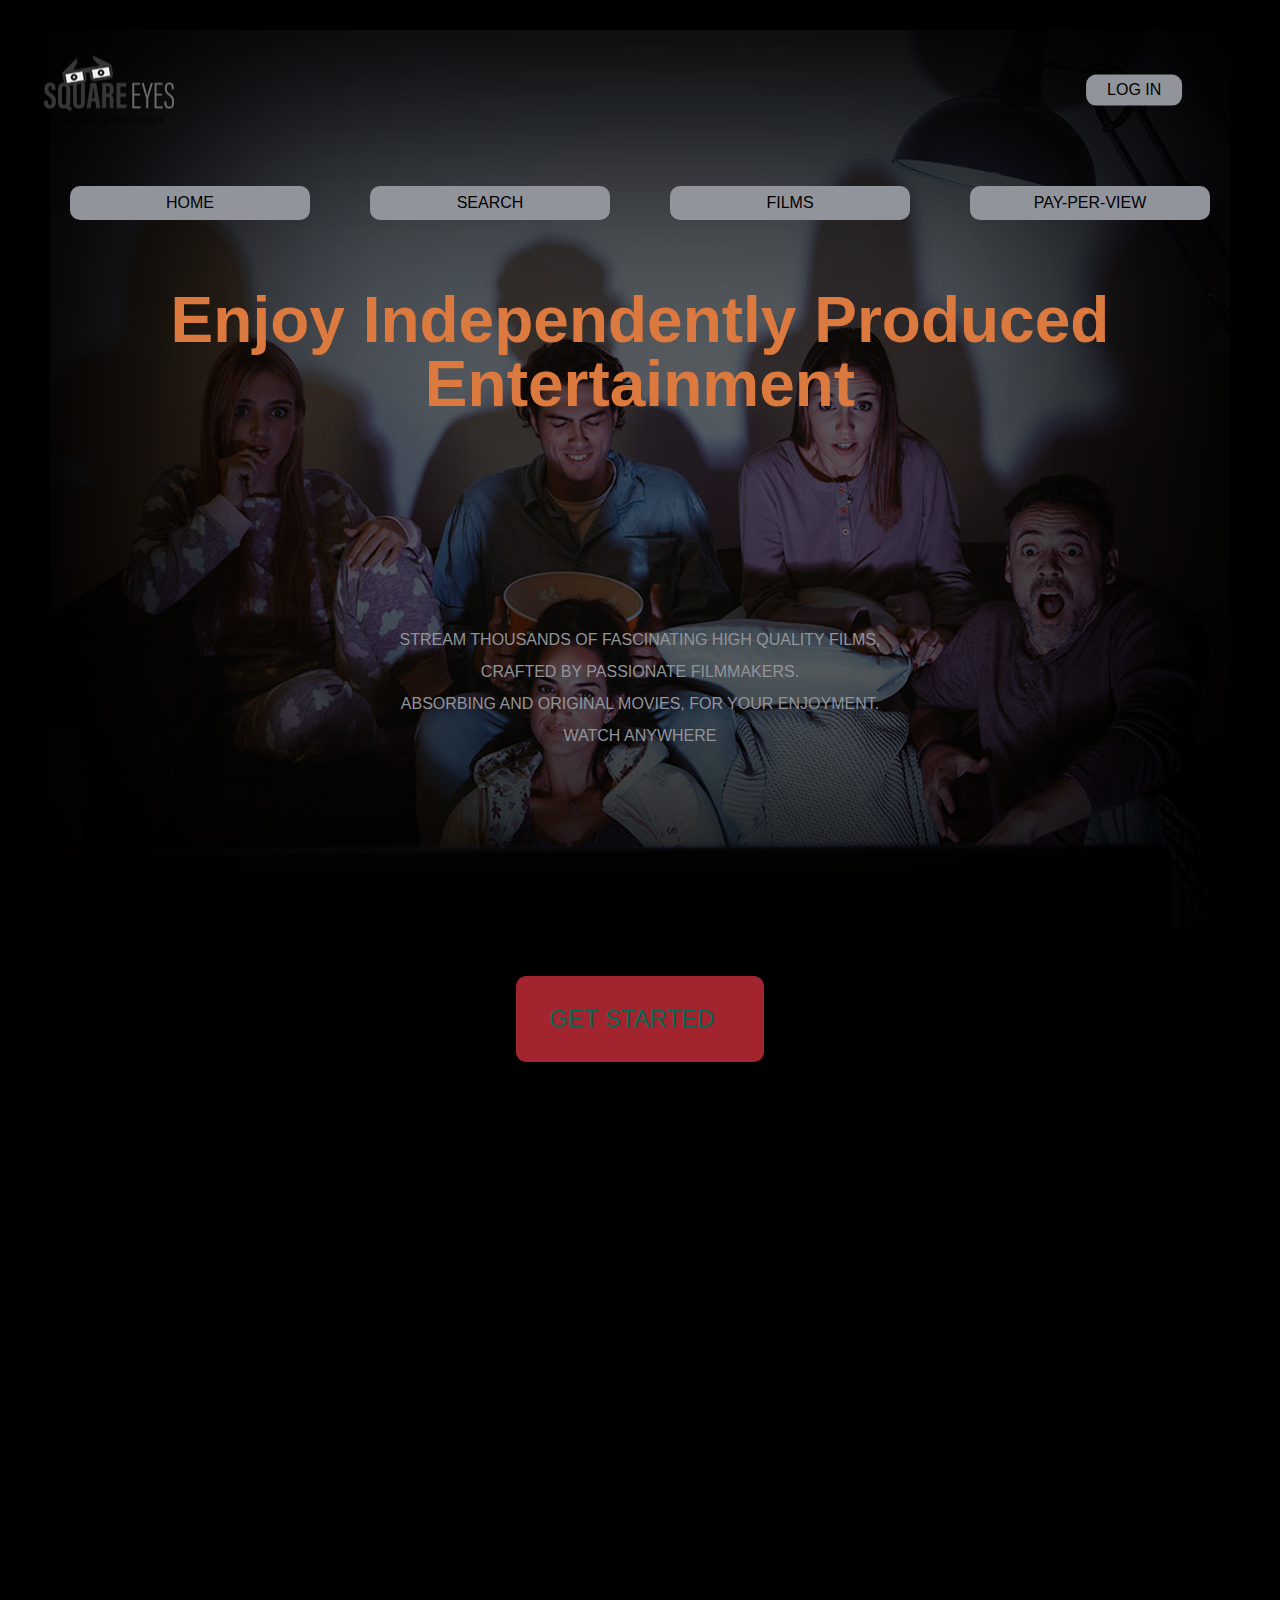
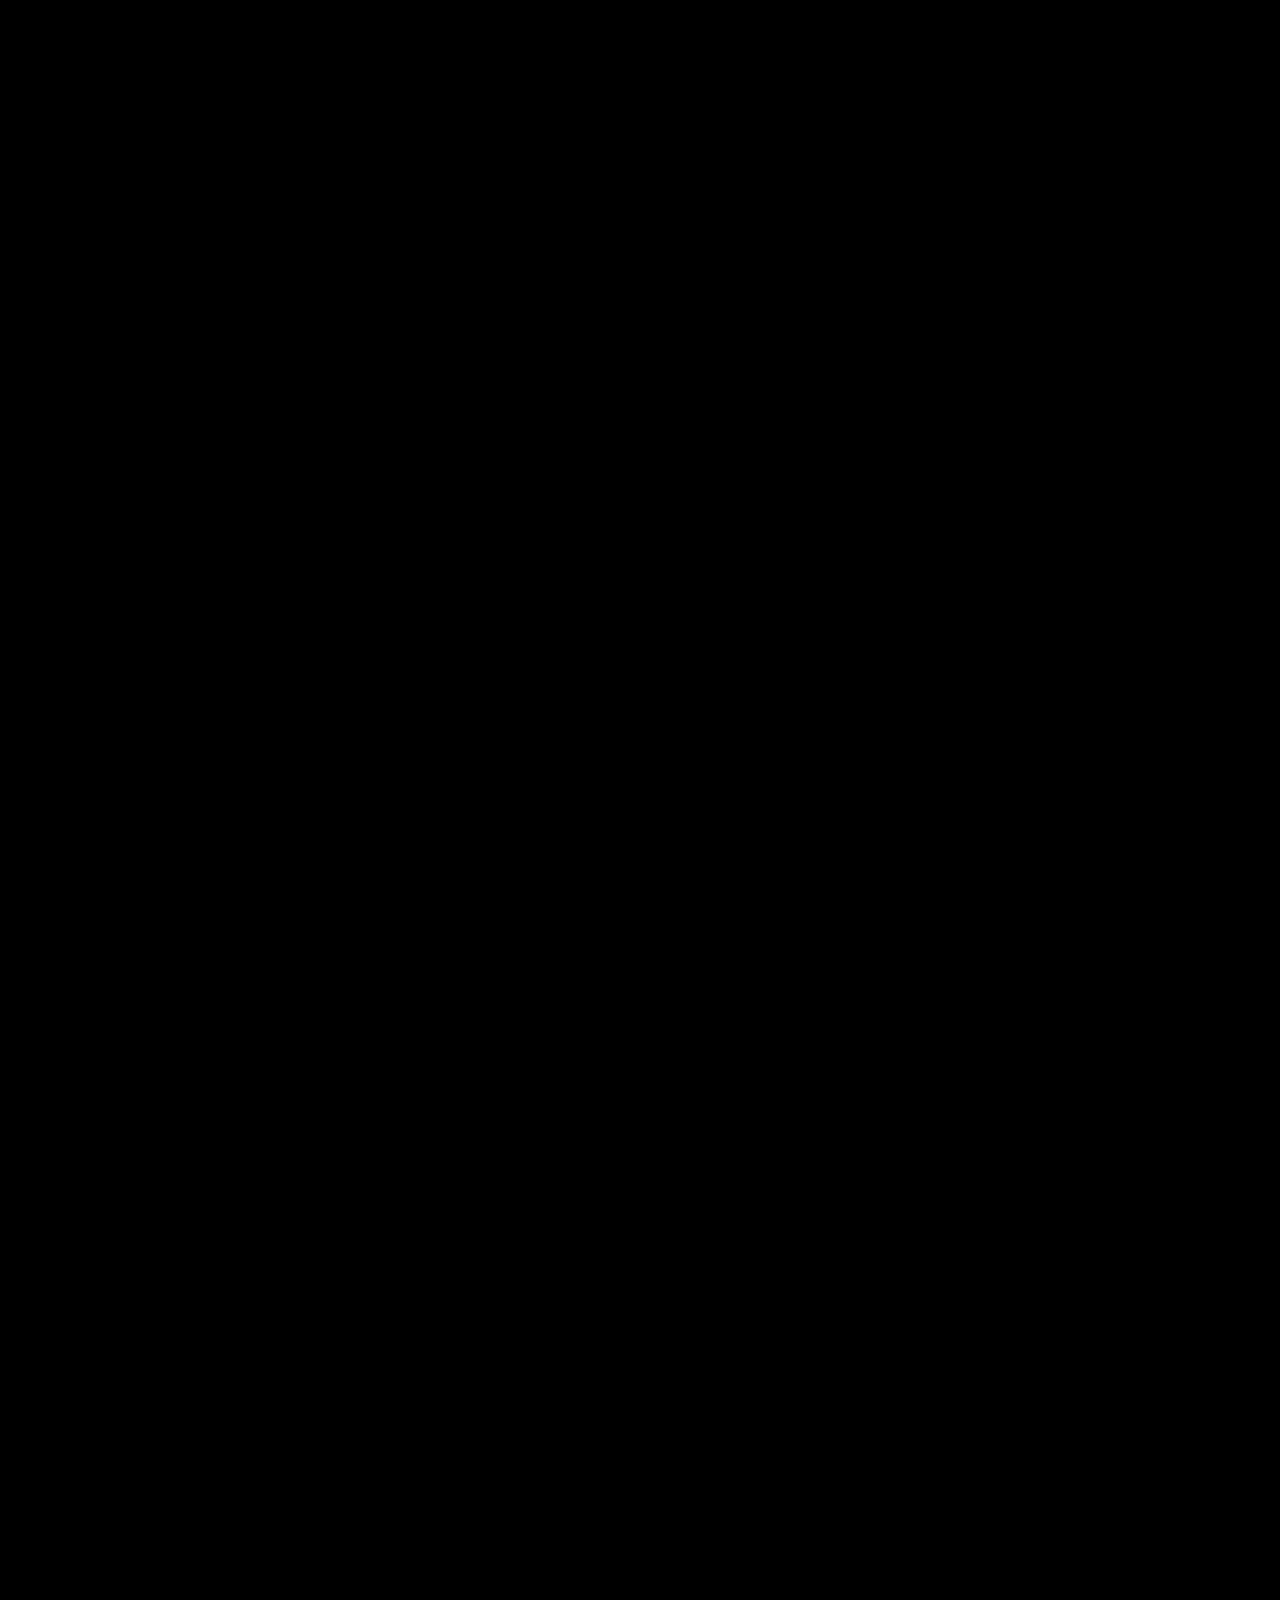
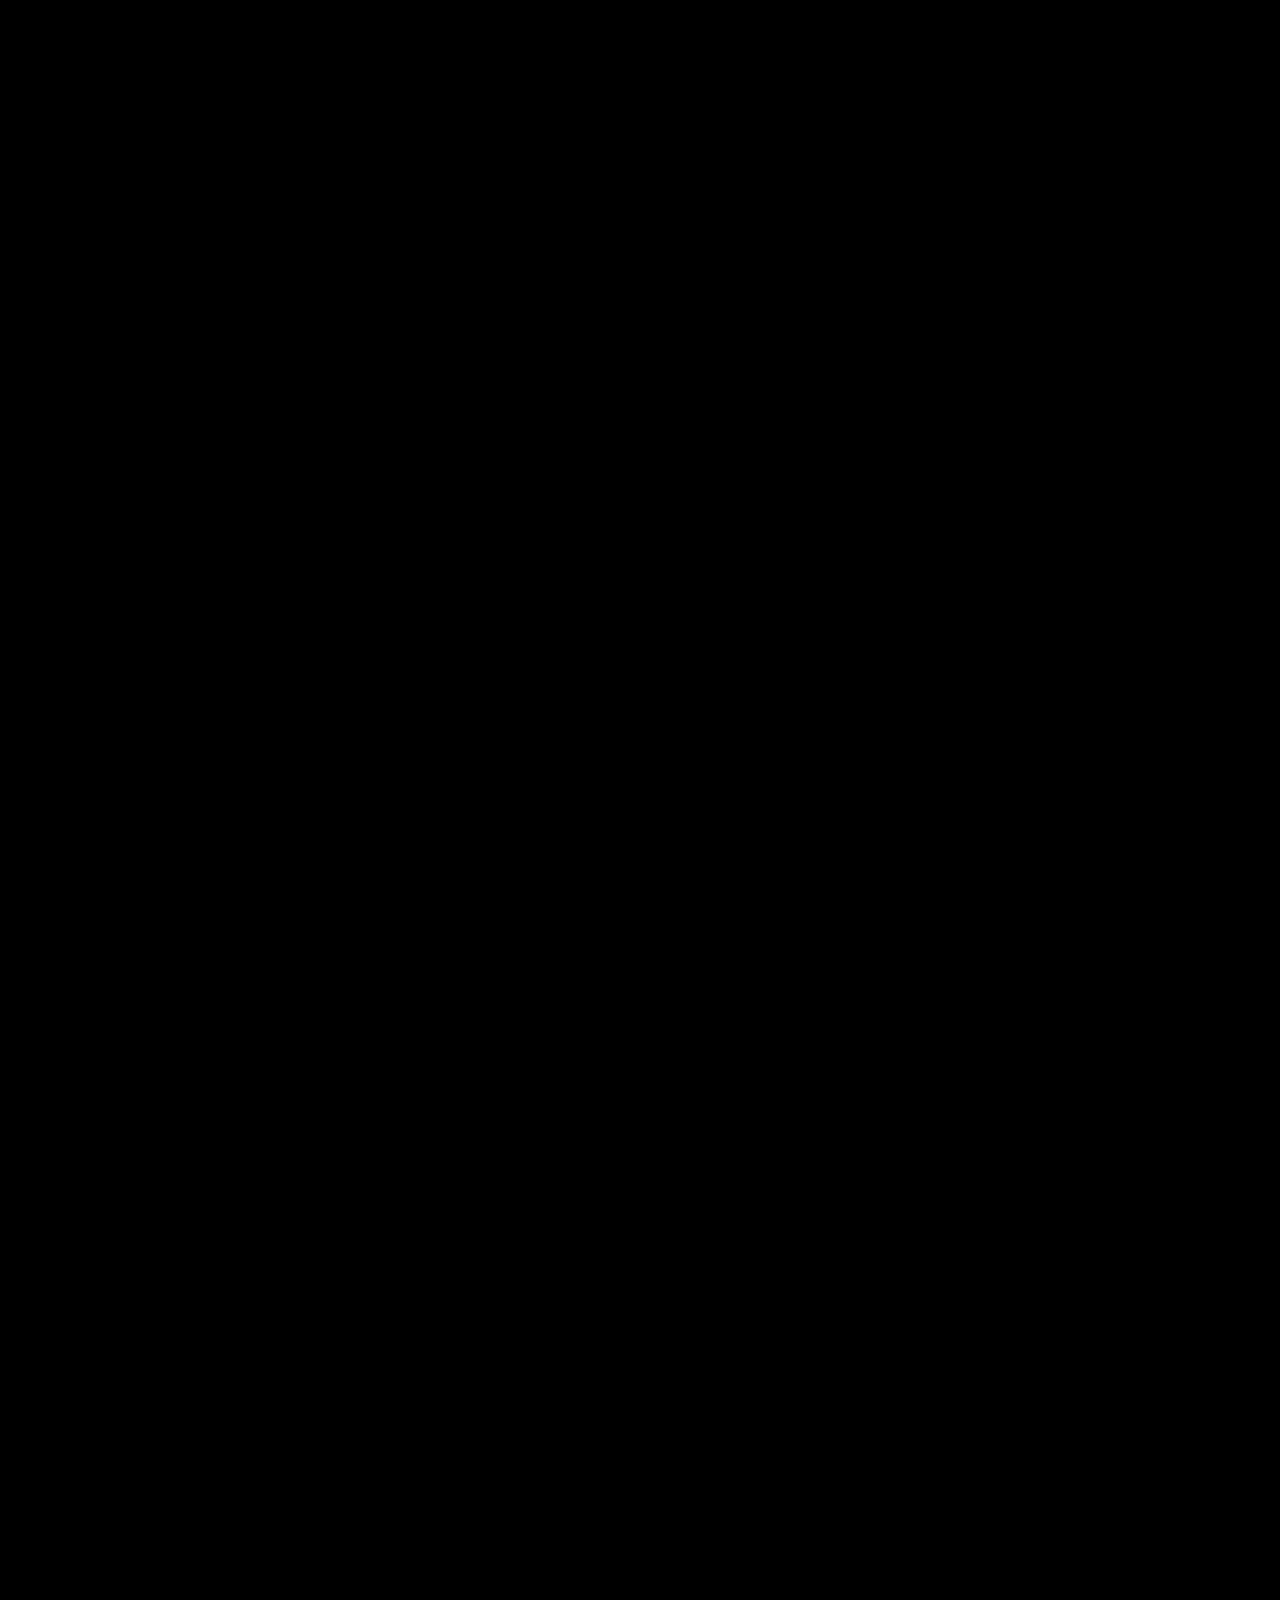
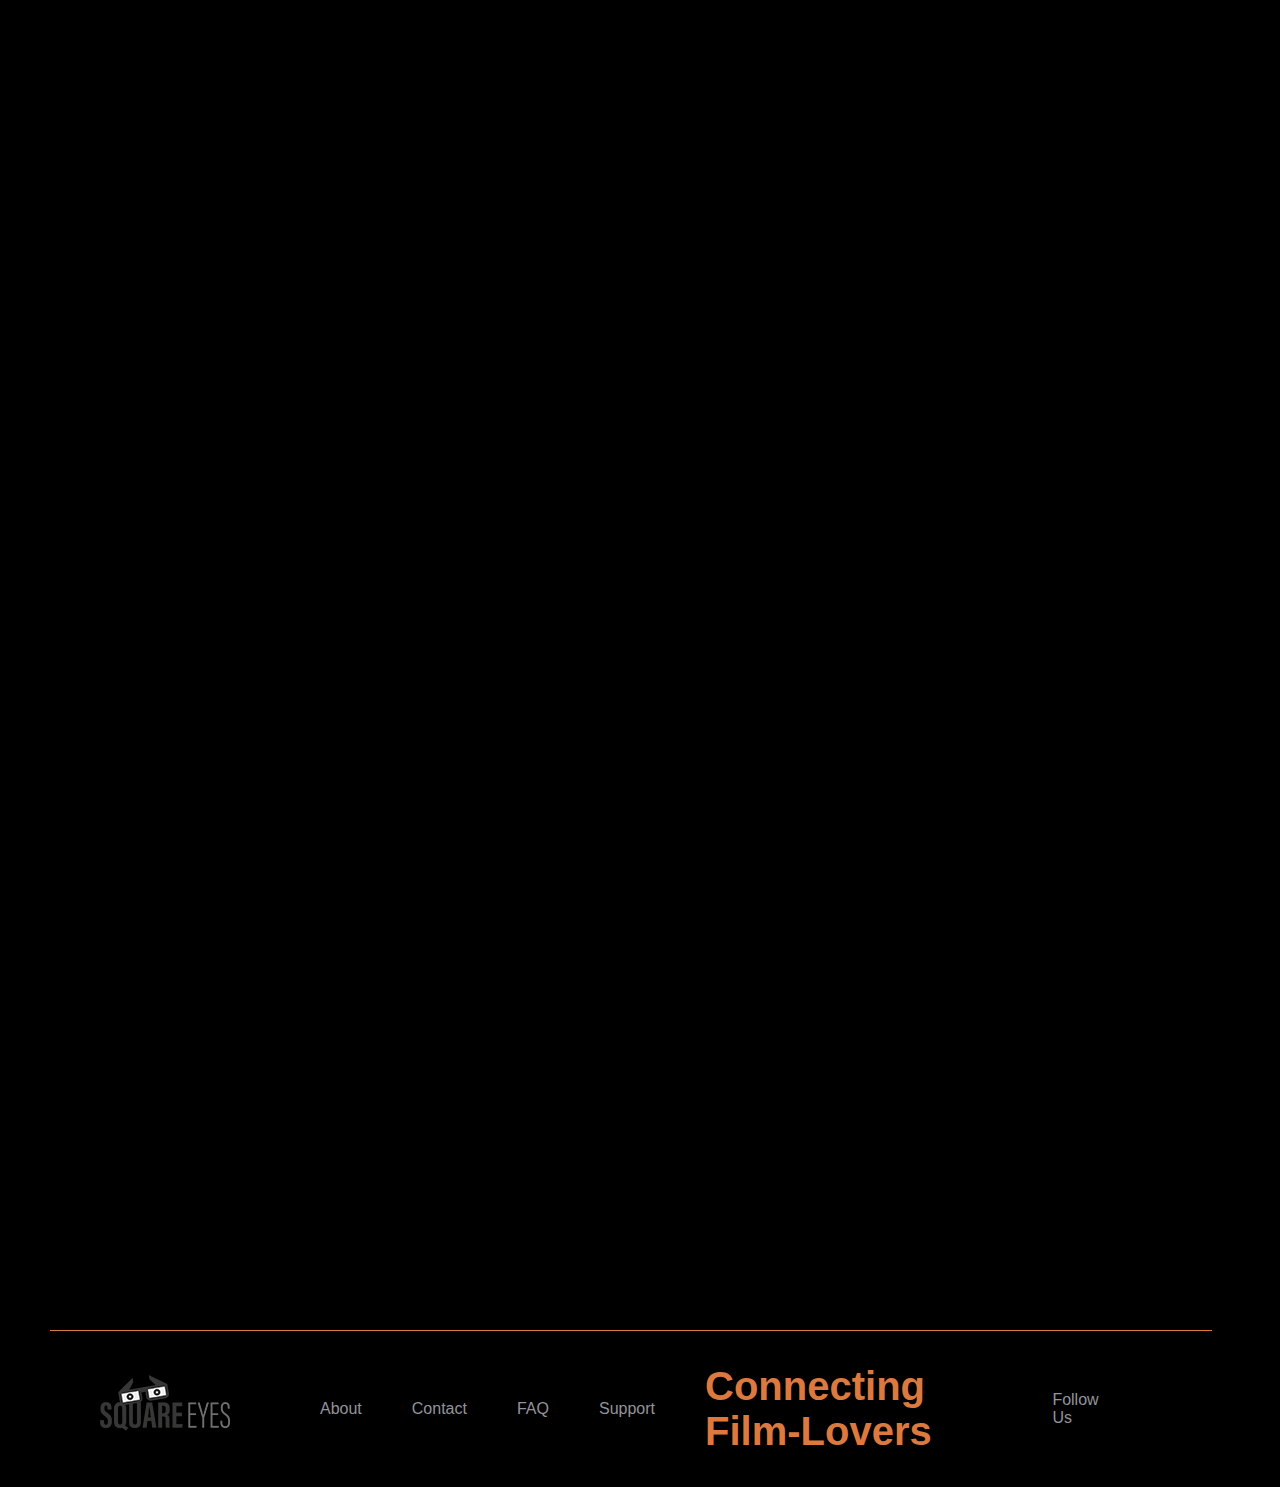
==== commit b1b6c475: "Updarted account-html. minor updates to other html files. Updated css file. Added image" ====
--- a/index.html
+++ b/index.html
@@ -13,7 +13,7 @@
     <header class="showcase-home">
         <div class="showcase-top">
                 <img src="img/logo.png" alt="Square Eyes"><a href="index.html"></a>
-                <a href="#" class="btn btn-rounded">Log In</a>
+                <a href="#" class="btn btn-login">Log In</a>
         </div>
         <!-- *Navigation -->
         <nav class="main-nav">
--- a/css/style.css
+++ b/css/style.css
@@ -28,6 +28,7 @@
   color: var(--dark-color);
   padding: 0.6rem 1.3rem;
   text-decoration: none;
+  text-transform: uppercase;
   border: 0;
 }
 ul {
@@ -84,16 +85,15 @@
   width: 130px;
   position: relative;
   top: 50%;
-  left: 10%;
+  left: 5%;
   transform: translate(-50%, -50%);
   margin-left: 0;
 }
 
 .showcase-top img:hover {
   display: inline-block;
-  /* color: var(--primary-color); */
   background: var(--primary-color);
-  box-shadow: 5px 5px 5px rgba(220, 121, 61, 0.45);
+  box-shadow: 5px 5px 5px rgba(220, 121, 62, 0.9);
   border-radius: 10px;
   cursor: pointer;
 }
@@ -101,7 +101,7 @@
 .showcase-top a {
   position: absolute;
   top: 50%;
-  right: 5%;
+  right: 0%;
   transform: translate(-50%, -50%);
 }
 
@@ -254,7 +254,7 @@
 }
 
 .showcase-content .film li:hover {
-  box-shadow: 20px 20px 20px rgba(220, 121, 62, 0.45);
+  box-shadow: 20px 20px 20px rgba(220, 121, 62, 0.9);
 }
 
 /* Showcase PPV Page */
@@ -298,26 +298,186 @@
   background: var(--light-color);
   color: var(--dark-color);
   display: block;
-  padding: 1.3rem 5rem;
+  padding: 1rem 5rem;
   margin: 5px;
   text-align: center;
-  font-size: 1.5rem;
+  font-size: 1rem;
   border-radius: 40px;
 }
 
 .subtotal p {
   background: var(--light-color);
   color: var(--dark-color);
-  /* width: 100px; */
   display: inline-block;
-  padding: 1.3rem 5rem;
-  margin: 20px;
-  text-align: center;
-  align-items: center;
-  justify-content: center;
-  font-size: 1.5rem;
+  padding: 1rem 15rem;
+  margin: 50px;
+  text-align: center;
+  align-items: center;
+  justify-content: center;
+  font-size: 1rem;
   border-radius: 40px;
   opacity: 0.8;
+}
+
+/* Showcase Create Account Page */
+.showcase-createacc {
+  width: 100%;
+  height: 100vh;
+  position: relative;
+  background: url("../img/createacc.jpg") no-repeat center center/cover;
+}
+
+.showcase-createacc::after {
+  content: "";
+  position: absolute;
+  top: 0;
+  left: 0;
+  width: 100%;
+  height: 100%;
+  z-index: 1;
+  background: rgba(0, 0, 0, 0.6);
+  box-shadow: inset 120px 100px 250px var(--dark-color),
+    inset -120px -100px 250px var(--dark-color);
+}
+
+.showcase-createacc * {
+  box-sizing: border-box;
+  color: var(--primary-color);
+}
+
+form {
+  max-width: 300px;
+  margin: 20px auto;
+  padding: 100px auto;
+  background: var(--dark-color);
+  border-radius: 8px;
+}
+
+fieldset {
+  width: 90%;
+  border: none;
+}
+
+input[type="email"],
+input[type="password"],
+input[type="date"] {
+  background: rgba(0, 0, 0, 0.8);
+  border: none;
+  font-size: 1.5rem;
+  height: auto;
+  margin: 20px;
+  outline: 0;
+  padding: 15px;
+  width: 70%;
+  background-color: var(--light-color);
+  color: var(--dark-color);
+  box-shadow: 3px 3px rgba(220, 121, 62, 0.9);
+  margin-bottom: 30px;
+  opacity: 0.8;
+}
+
+input:focus {
+  box-shadow: 0 0 5px rgba(220, 121, 62, 0.9);
+  border: 5px solid rgba(220, 121, 62, 0.9);
+}
+
+input[type="radio"] {
+  margin: 0 4x 8px 0;
+}
+
+label {
+  display: inline-block;
+  margin-bottom: 20px;
+  font-size: 1.2rem;
+}
+
+label.light {
+  font-weight: 300;
+  display: inline-block;
+}
+
+button {
+  padding: 20px 40px;
+  color: var(--green-color);
+  background-color: var(--red-color);
+  font-size: 1.5rem;
+  text-align: center;
+  border-radius: 10px;
+  width: 50%;
+  border: 1px solid var(--primary-color);
+  border-width: 2px 2px 4px;
+  box-shadow: 0 -1px 0 rgba(220, 121, 61, 0.9) inset;
+  margin-bottom: 10px;
+  cursor: pointer;
+}
+
+button:hover {
+  color: var(--red-color);
+  background-color: var(--green-color);
+}
+
+/* Showcase Account Page */
+.showcase-account {
+  width: 100%;
+  height: 100vh;
+  position: relative;
+  background: url("../img/account.jpg") no-repeat center center/cover;
+}
+
+.showcase-account::after {
+  content: "";
+  position: absolute;
+  top: 0;
+  left: 0;
+  width: 100%;
+  height: 100%;
+  z-index: 1;
+  background: rgba(0, 0, 0, 0.6);
+  box-shadow: inset 120px 100px 250px var(--dark-color),
+    inset -120px -100px 250px var(--dark-color);
+}
+.showcase-details ul {
+  position: relative;
+  z-index: 2;
+  width: 100%;
+  display: grid;
+  gap: 20px;
+  padding: 0;
+  list-style: none;
+  grid-template-columns: 1fr;
+}
+
+.showcase-details h1 {
+  background: var(--dark-color);
+  display: block;
+  text-decoration: none;
+  padding: 0.5rem;
+  margin: 20px;
+  text-align: center;
+  font-size: 4rem;
+  border-radius: 10px;
+}
+
+.showcase-details h2 {
+  background: var(--dark-color);
+  display: block;
+  text-decoration: none;
+  padding: 0.5rem;
+  margin: 5px;
+  text-align: center;
+  font-size: 2rem;
+  border-radius: 10px;
+}
+
+.showcase-details p {
+  background: var(--dark-color);
+  display: block;
+  text-decoration: none;
+  padding: 0.5rem;
+  margin: 5px;
+  text-align: center;
+  font-size: 1.4rem;
+  border-radius: 10px;
 }
 
 /* Navigation */
@@ -348,7 +508,7 @@
 .main-nav a:hover {
   background: var(--dark-color);
   color: var(--light-color);
-  box-shadow: 5px 5px 5px rgba(220, 121, 62, 0.45);
+  box-shadow: 5px 5px 5px rgba(220, 121, 62, 0.9);
   border-radius: 10px;
 }
 
@@ -368,11 +528,11 @@
 
 .btn:hover {
   opacity: 0, 0.9;
-  box-shadow: 5px 5px 5px rgba(220, 121, 62, 0.45);
-  border-radius: 10px;
-}
-
-.btn-rounded {
+  box-shadow: 5px 5px 5px rgba(220, 121, 62, 0.9);
+  border-radius: 10px;
+}
+
+.btn-login {
   border-radius: 10px;
 }
 
@@ -415,17 +575,21 @@
   width: 90%;
   display: grid;
   padding: 0px 50px 0px 50px;
-  margin: 5200px 100px 10px 100px;
+  margin: 5200px 100px 10px 0;
   align-items: center;
   justify-content: center;
   grid-template-columns: 1fr 2fr 6fr 1fr 1fr 1fr;
+}
+
+.footer img {
+  width: 130px;
 }
 
 .footer img:hover {
   display: inline-block;
   color: var(--primary-color);
   background: var(--primary-color);
-  box-shadow: 5px 5px 5px rgba(220, 121, 62, 0.45);
+  box-shadow: 5px 5px 5px rgba(220, 121, 62, 0.9);
   border-radius: 10px;
 }
 
@@ -487,7 +651,7 @@
   flex-direction: row;
   align-items: center;
   justify-content: end;
-  gap: 30px;
+  gap: 10px;
   cursor: pointer;
 }
 
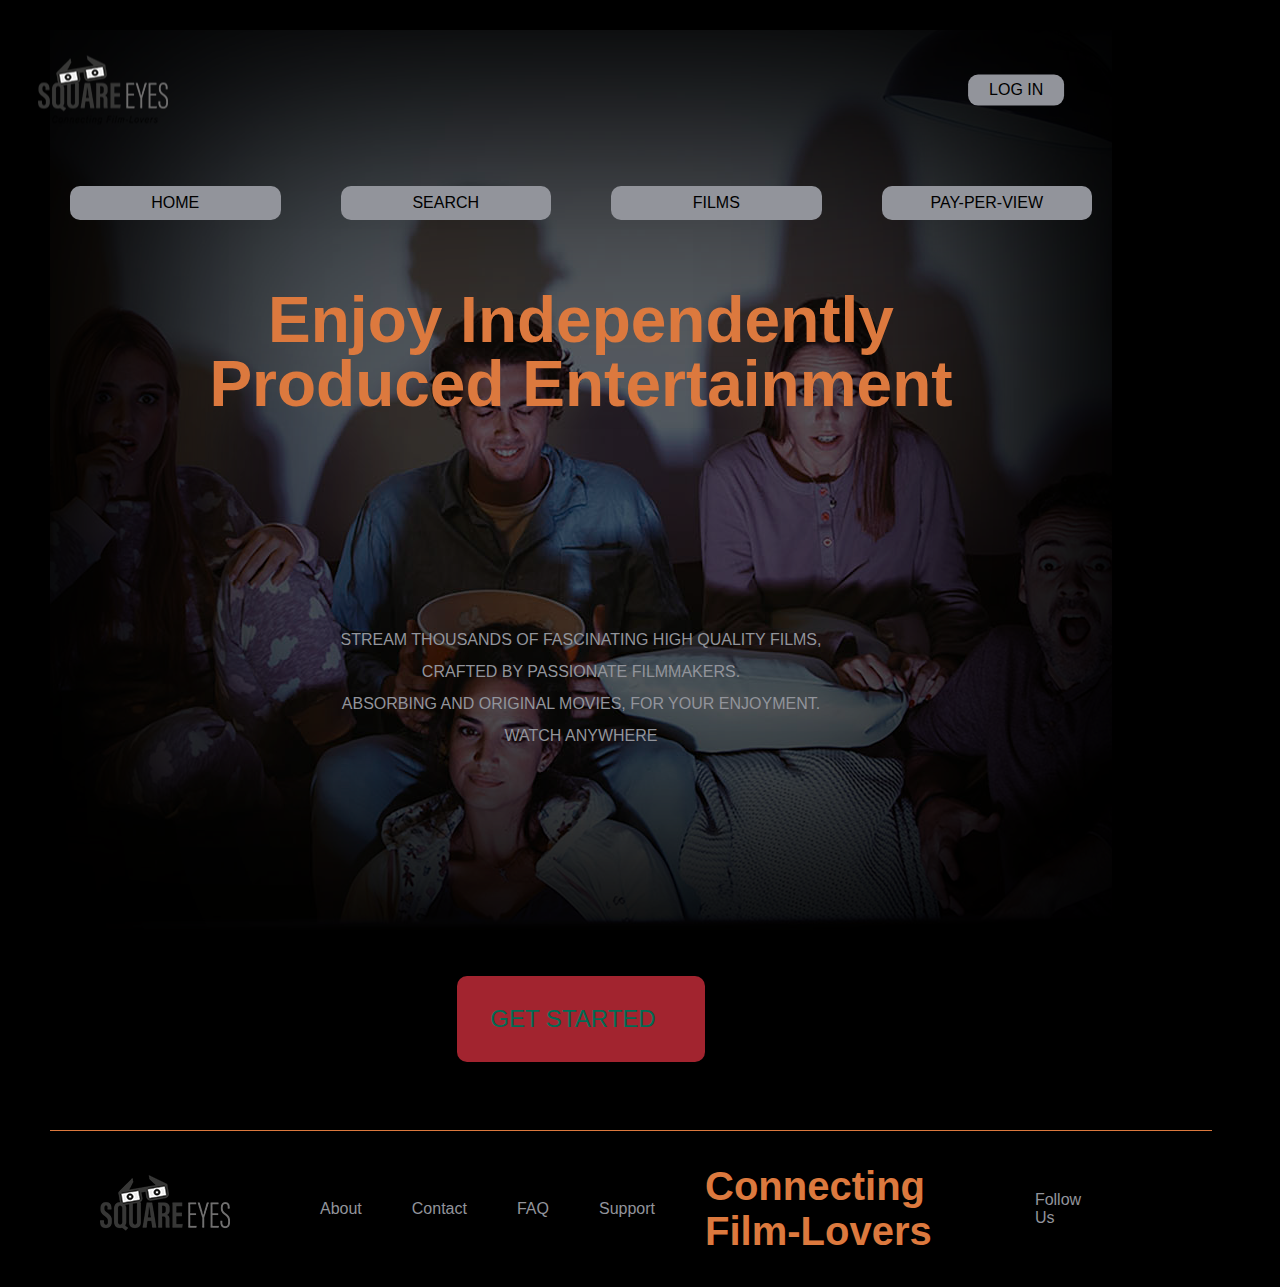
==== commit 517a177a: "Updated css file and html files." ====
--- a/index.html
+++ b/index.html
@@ -13,7 +13,7 @@
     <header class="showcase-home">
         <div class="showcase-top">
                 <img src="img/logo.png" alt="Square Eyes"><a href="index.html"></a>
-                <a href="#" class="btn btn-login">Log In</a>
+                <a href="account.html" class="btn btn-login">Log In</a>
         </div>
         <!-- *Navigation -->
         <nav class="main-nav">
@@ -58,19 +58,19 @@
             <h2>Connecting Film-Lovers</h2>
         </div>
         <div class="cart">
-            <i class="fas fa-shopping-cart fa-2x"></i>
+            <i class="fas fa-shopping-cart fa-2x"><a href="ppv.html"></a></i>
         </div>
         <div class="follow">
             <p>Follow Us</p>
         </div>
         <div class="social">    
             <ul>
-                <li><i class="fab fa-instagram-square fa-2x">
-                    <a href="https://www.instagram.com/" target="_blank"></a></i></li>
-                <li><i class="fab fa-twitter-square fa-2x">
-                    <a href="https://www.twitter.com/" target="_blank"></a></i></li>
-                <li><i class="fab fa-facebook-square fa-2x">
-                    <a href="https://www.facebook.com/" target="_blank"></a></i></li>
+                <li><i class="fab fa-instagram-square fa-2x"></i>
+                    <a href="https://www.instagram.com/" target="_blank"></a></li>
+                <li><i class="fab fa-twitter-square fa-2x"></i>
+                    <a href="https://www.twitter.com/" target="_blank"></a></li>
+                <li><i class="fab fa-facebook-square fa-2x"></i>
+                    <a href="https://www.facebook.com/" target="_blank"></a></li>
             </ul>
         </div>
     </footer>
--- a/css/style.css
+++ b/css/style.css
@@ -555,7 +555,6 @@
   color: var(--green-color);
   font-size: 1rem;
   padding: 0.8rem 1.3rem;
-  /* margin-top: 10rem; */
   text-transform: uppercase;
 }
 
@@ -575,7 +574,7 @@
   width: 90%;
   display: grid;
   padding: 0px 50px 0px 50px;
-  margin: 5200px 100px 10px 0;
+  margin: 200px 100px 10px 0;
   align-items: center;
   justify-content: center;
   grid-template-columns: 1fr 2fr 6fr 1fr 1fr 1fr;
@@ -651,7 +650,7 @@
   flex-direction: row;
   align-items: center;
   justify-content: end;
-  gap: 10px;
+  gap: 20px;
   cursor: pointer;
 }
 
@@ -662,3 +661,121 @@
 .social ul li:hover {
   color: var(--primary-color);
 }
+
+@media (max-width: 1700px) {
+  .showcase-home {
+    width: 90%;
+    background: url("../img/home.jpg") no-repeat center center;
+  }
+  .showcase-search {
+    width: 90%;
+    background: url("../img/search.jpg") no-repeat center center;
+  }
+  .showcase-film {
+    width: 90%;
+    background: url("../img/filmpage.jpg") no-repeat center center;
+  }
+
+  .showcase-ppv {
+    width: 90%;
+    background: url("../img/ppv.jpg") no-repeat center center;
+  }
+
+  .showcase-createacc {
+    width: 90%;
+    background: url("../img/createacc.jpg") no-repeat center center;
+  }
+
+  .showcase-account {
+    width: 90%;
+    background: url("../img/account.jpg") no-repeat center center;
+  }
+
+  .showcase-content .film li {
+    width: 80px;
+  }
+
+  .order-details img {
+    width: 50px;
+  }
+
+  .order-details p {
+    padding: 0.5rem 0.5rem;
+  }
+
+  .subtotal p {
+    padding: 0.5rem 5rem;
+  }
+}
+
+@media (max-width: 900px) {
+  .showcase-home::after {
+    background: rgba(0, 0, 0, 0.6);
+    box-shadow: inset 80px 80px 150px var(--dark-color),
+      inset -80px -80px 150px var(--dark-color);
+  }
+
+  .showcase-search::after {
+    background: rgba(0, 0, 0, 0.6);
+    box-shadow: inset 80px 80px 150px var(--dark-color),
+      inset -80px -80px 150px var(--dark-color);
+  }
+
+  .showcase-film::after {
+    background: rgba(0, 0, 0, 0.6);
+    box-shadow: inset 80px 80px 150px var(--dark-color),
+      inset -80px -80px 150px var(--dark-color);
+  }
+
+  .showcase-ppv::after {
+    background: rgba(0, 0, 0, 0.6);
+    box-shadow: inset 80px 80px 150px var(--dark-color),
+      inset -80px -80px 150px var(--dark-color);
+  }
+
+  .showcase-createacc::after {
+    background: rgba(0, 0, 0, 0.6);
+    box-shadow: inset 80px 80px 150px var(--dark-color),
+      inset -80px -80px 150px var(--dark-color);
+  }
+
+  .showcase-account::after {
+    background: rgba(0, 0, 0, 0.6);
+    box-shadow: inset 80px 80px 150px var(--dark-color),
+      inset -80px -80px 150px var(--dark-color);
+  }
+
+  .showcase-content h1 {
+    font-size: 2.5rem;
+    line-height: 1;
+  }
+
+  .showcase-content p {
+    font-size: 1rem;
+  }
+
+  .showcase-details h1 {
+    font-size: 2.5rem;
+  }
+
+  .showcase-details h2 {
+    font-size: 1.4rem;
+  }
+
+  .showcase-details p {
+    font-size: 1rem;
+  }
+
+  .main-nav ul {
+    grid-template-columns: repeat(2, 1fr);
+  }
+
+  .btn-xl {
+    font-size: 1rem;
+    padding: 1.2rem 1.6rem;
+    text-transform: uppercase;
+  }
+}
+
+@media (max-width: 600) {
+}
